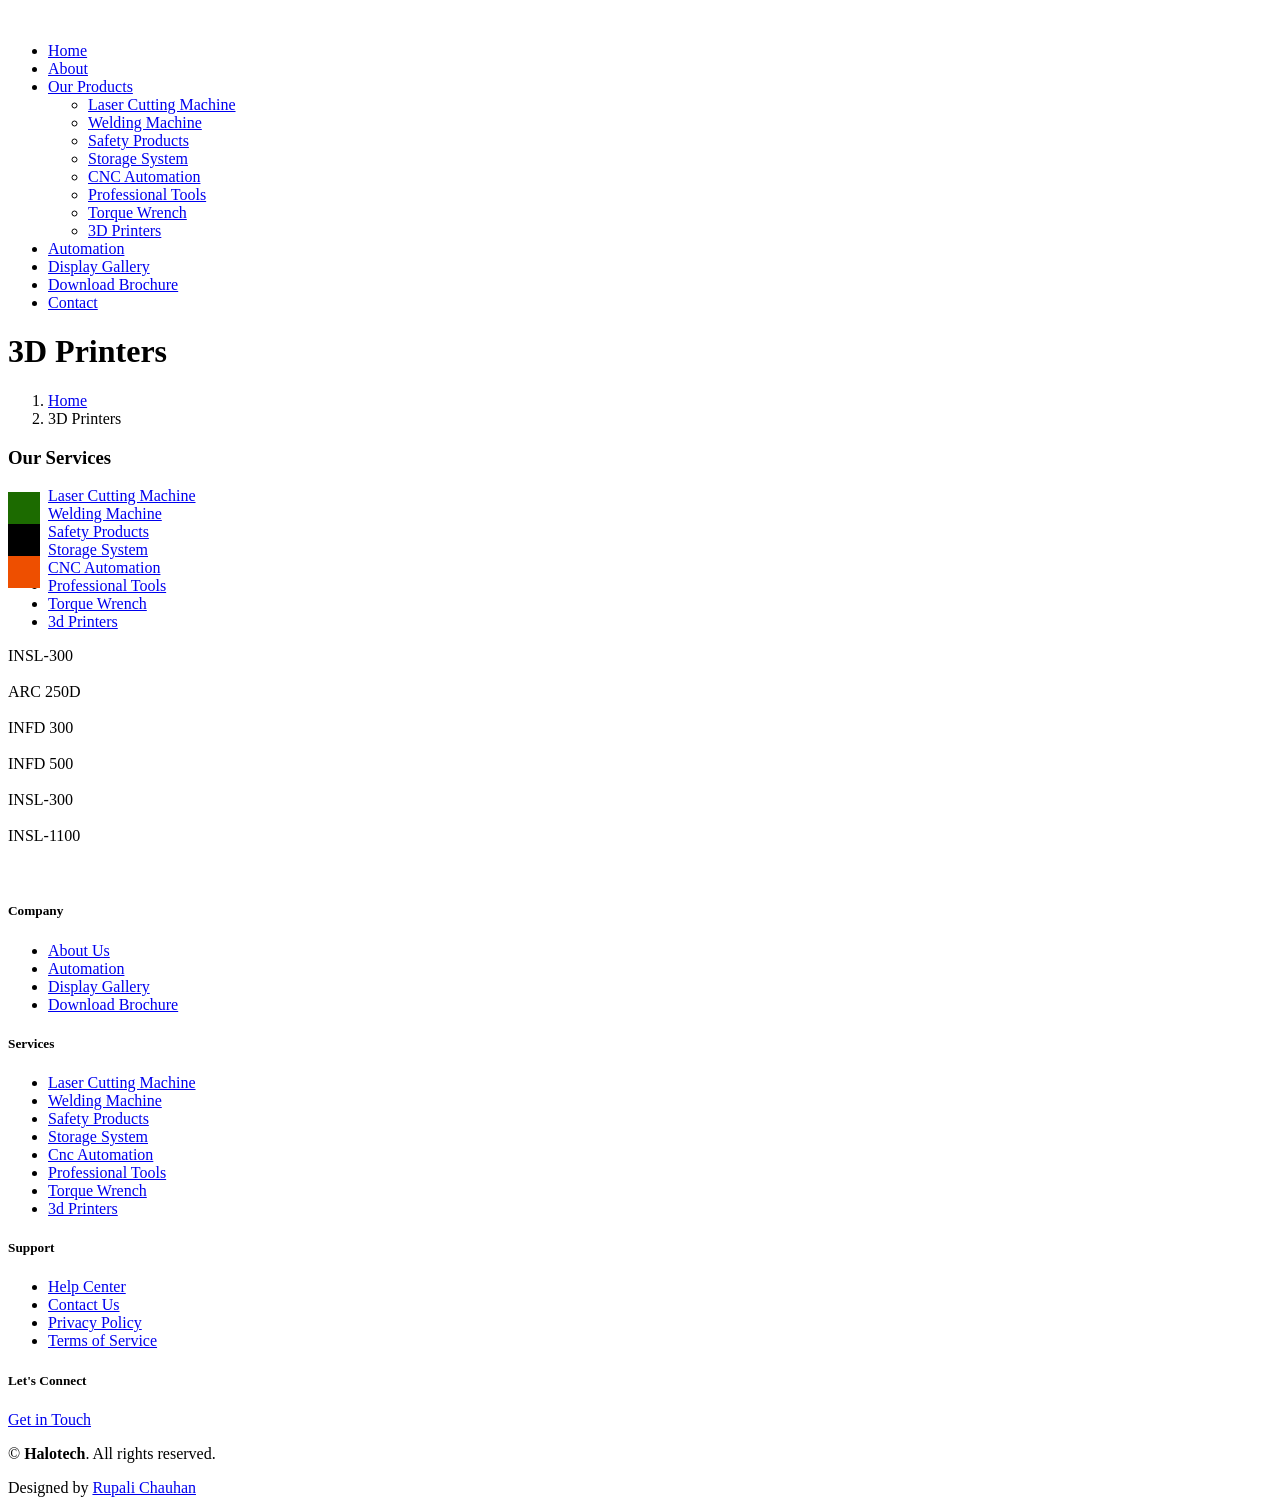
==== 3dprinter.html @ 98202913 "Add files via upload" ====
<!DOCTYPE html>
<html lang="en">

<head>
  <meta charset="utf-8">
  <meta content="width=device-width, initial-scale=1.0" name="viewport">
  <title>Halo Tech</title>
  <meta name="description" content="">
  <meta name="keywords" content="">

  <!-- Favicons -->
  <link href="assets/img/favicon.png" rel="icon">
  <link href="assets/img/apple-touch-icon.png" rel="apple-touch-icon">

  <!-- Fonts -->
  <link href="https://fonts.googleapis.com" rel="preconnect">
  <link href="https://fonts.gstatic.com" rel="preconnect" crossorigin>
  <link href="https://fonts.googleapis.com/css2?family=Roboto:ital,wght@0,100;0,300;0,400;0,500;0,700;0,900;1,100;1,300;1,400;1,500;1,700;1,900&family=Montserrat:ital,wght@0,100;0,200;0,300;0,400;0,500;0,600;0,700;0,800;0,900;1,100;1,200;1,300;1,400;1,500;1,600;1,700;1,800;1,900&family=Raleway:ital,wght@0,100;0,200;0,300;0,400;0,500;0,600;0,700;0,800;0,900;1,100;1,200;1,300;1,400;1,500;1,600;1,700;1,800;1,900&display=swap" rel="stylesheet">

  <!-- Vendor CSS Files -->
  <link href="assets/vendor/bootstrap/css/bootstrap.min.css" rel="stylesheet">
  <link href="assets/vendor/bootstrap-icons/bootstrap-icons.css" rel="stylesheet">
  <link href="assets/vendor/aos/aos.css" rel="stylesheet">
  <link href="assets/vendor/swiper/swiper-bundle.min.css" rel="stylesheet">

  <!-- Main CSS File -->
  <link href="assets/css/main.css" rel="stylesheet">

</head>

<body class="blog-details-page">

  <style>

.icon-bar {

  position: fixed;

  top: 60%;

  -webkit-transform: translateY(-50%);

  -ms-transform: translateY(-50%);

  transform: translateY(-50%);

  z-index: 2000;

}



.icon-bar a {

  display: block;

  text-align: center;

  padding: 16px;

  transition: all 0.3s ease;

  color: white;

  font-size: 20px;

}



.icon-bar a:hover {

  background-color: #000;

}



.whatsapp {

  background: #1C6B00;

  color: #000;

}



.phone {

  background: #000;

  color: white;

}





.envelope {

  background: #EE4F00;

  color: white;

}

</style>

<div class="icon-bar">

  <a href="https://api.whatsapp.com/send?phone=919356383393" class="whatsapp"><i class="bi bi-whatsapp"></i></a> 

  <a href="tel:+919356383393" class="phone"><i class="bi bi-phone"></i></a> 

  <a href="mailto:info@halotech.in" class="envelope"><i class="bi bi-envelope"></i></a> 

</div>

 <header id="header" class="header d-flex align-items-center position-relative">
    <div class="container position-relative d-flex align-items-center justify-content-between">

      <a href="index.html" class=" d-flex align-items-center me-auto me-xl-0">
        <!-- Uncomment the line below if you also wish to use an image logo -->
         <img src="assets/img/logo/logo.png" alt=""> 
        
      </a>

      <nav id="navmenu" class="navmenu">
        <ul>
          <li><a href="index.html" >Home</a></li>
		   <li><a href="about.html" >About</a></li>
		       <li class="dropdown"><a href="ourproducts.html " class="active"><span>Our Products </span> <i class="bi bi-chevron-down toggle-dropdown"></i></a>
                <ul>
                  <li><a href="lasercutting.html">Laser Cutting Machine</a></li>
                  <li><a href="weldingmachine.html">Welding Machine</a></li>
                  <li><a href="safetyproducts.html">Safety Products</a></li>
                  <li><a href="storagesystem.html">Storage System</a></li>
                  <li><a href="cncautomation.html">CNC Automation</a></li>
				  <li><a href="professionaltools.html">Professional Tools</a></li>
                  <li><a href="torquewrench.html">Torque Wrench</a></li>
                  <li><a href="3dprinter.html">3D Printers</a></li>
                 
                </ul>
              </li>
               <li><a href="automation.html">Automation</a></li>
          
                <li><a href="gallery.html">Display Gallery</a></li>
			    <li><a href="author-profile.html">Download Brochure</a></li>
				<li><a href="contact.html" >Contact</a></li>
        </ul>
        <i class="mobile-nav-toggle d-xl-none bi bi-list"></i>
      </nav>

      

    </div>
  </header>
  <main class="main">

    <!-- Page Title -->
    <div class="page-title">
      <div class="heading">
        <div class="container">
          <div class="row d-flex justify-content-center text-center">
            <div class="col-lg-8">
              <h1 class="heading-title">3D Printers</h1>
            
            </div>
          </div>
        </div>
      </div>
      <nav class="breadcrumbs">
        <div class="container">
          <ol>
            <li><a href="index.html">Home</a></li>
            <li class="current">3D Printers</li>
          </ol>
        </div>
      </nav>
    </div><!-- End Page Title -->

    <!-- Blog Details Section -->
    <section id="blog-details" class="blog-details section">
      <div class="container" data-aos="fade-up">

        

        <div class="article-body">
          <div class="sidebar-navigation" data-aos="fade-right">
            <div class="nav-sticky">
              <h3><i class="bi bi-list-ul"></i> Our Services</h3>
              <ul class="content-nav">
          <li><a href="lasercutting.html">Laser Cutting Machine</a></li>
                  <li><a href="weldingmachine.html">Welding Machine</a></li>
                  <li><a href="safetyproducts.html">Safety Products</a></li>
                  <li><a href="storagesystem.html">Storage System</a></li>
                  <li><a href="cncautomation.html">CNC Automation</a></li>
				  <li><a href="professionaltools.html">Professional Tools</a></li>
                  <li><a href="torquewrench.html">Torque Wrench</a></li>
                  <li><a href="3dprinter.html">3d Printers</a></li>
                 
              </ul>

            </div>
          </div>

          <main class="main-content">
            

    <!-- Search Results Posts Section -->
	<section id="category-section" class="category-section featured-posts section">
  

      <div class="container" data-aos="fade-up" data-aos-delay="100">
        <div class="row gy-4">

          <!-- Grid Posts -->
        <div class="posts-grid">
          <div class="row gy-4">
            <div class="col-md-6" data-aos="fade-up" data-aos-delay="200">
              <article class="grid-post">
                <div class="post-img blog-card">
				<div class="blog-image">
				<div class="category-badge">INSL-300</div>
                  <img src="assets/img/products/lasercutting/1.png" alt="" class="img-fluid" loading="lazy">
                   </div>
                </div>
               
              </article>
            </div>

            <div class="col-md-6" data-aos="fade-up" data-aos-delay="300">
              <article class="grid-post">
                <div class="post-img blog-card">
				<div class="blog-image">
				<div class="category-badge">ARC 250D</div>
                  <img src="assets/img/products/lasercutting/2.png" alt="" class="img-fluid" loading="lazy">
                  </div>
                </div>
             
              </article>
            </div>

            <div class="col-md-6" data-aos="fade-up" data-aos-delay="400">
              <article class="grid-post">
                <div class="post-img blog-card">
				<div class="blog-image">
				<div class="category-badge">INFD 300</div>
                  <img src="assets/img/products/lasercutting/3.png" alt="" class="img-fluid" loading="lazy">
                 </div>
                </div>
              
              </article>
            </div>

            <div class="col-md-6" data-aos="fade-up" data-aos-delay="500">
              <article class="grid-post">
                <div class="post-img blog-card">
				<div class="blog-image">
				<div class="category-badge">INFD 500</div>
                  <img src="assets/img/products/lasercutting/4.png" alt="" class="img-fluid" loading="lazy">
                   </div>
                </div>
              
              </article>
            </div>
			 
            <div class="col-md-6" data-aos="fade-up" data-aos-delay="400">
              <article class="grid-post">
                <div class="post-img blog-card">
				<div class="blog-image">
				<div class="category-badge">INSL-300</div>
                  <img src="assets/img/products/lasercutting/5.png"  alt="" class="img-fluid" loading="lazy">
                 </div>
                </div>
              
              </article>
            </div>

            <div class="col-md-6" data-aos="fade-up" data-aos-delay="500">
              <article class="grid-post">
                <div class="post-img blog-card">
				<div class="blog-image">
				<div class="category-badge">INSL-1100</div>
                  <img src="assets/img/products/lasercutting/6.png"  alt="" class="img-fluid" loading="lazy">
                   </div>
                </div>
              
              </article>
            </div>

          
			
          </div>
        </div>
      </div>

    </section><!-- /Category Section Section -->

  </main>
    </main>

 
   <footer id="footer" class="footer position-relative light-background">

    <div class="container">
      <div class="row gy-5">

        <div class="col-lg-4">
          <div class="footer-brand">
            <a href="index.html" class="logo d-flex align-items-center mb-3">
              <img src="assets/img/logo/white-logo.png" alt="" style="width: stretch;"> 
            </a>
          
            <div class="social-links mt-4">
              <a href="#" aria-label="Facebook"><i class="bi bi-facebook"></i></a>
              <a href="#" aria-label="Instagram"><i class="bi bi-instagram"></i></a>
              <a href="#" aria-label="LinkedIn"><i class="bi bi-linkedin"></i></a>
              <a href="#" aria-label="Twitter"><i class="bi bi-twitter-x"></i></a>
              <a href="#" aria-label="Dribbble"><i class="bi bi-dribbble"></i></a>
            </div>
          </div>
        </div>

        <div class="col-lg-6">
          <div class="footer-links-grid">
            <div class="row">
              <div class="col-6 col-md-4">
                <h5>Company</h5>
                <ul class="list-unstyled">
				<li><a href="about.html">About Us</a></li>
				 <li><a href="blog-details.html">Automation</a></li>
                <li><a href="search-results.html">Display Gallery</a></li>
			    <li><a href="author-profile.html">Download Brochure</a></li>
                </ul>
              </div>
              <div class="col-6 col-md-4">
                <h5>Services</h5>
                <ul class="list-unstyled">
                   <li><a href="lasercutting.html">Laser Cutting Machine</a></li>
                  <li><a href="weldingmachine.html">Welding Machine</a></li>
                  <li><a href="safetyproducts.html">Safety Products</a></li>
                  <li><a href="storagesystem.html">Storage System</a></li>
                  <li><a href="cncautomation.html">Cnc Automation</a></li>
				  <li><a href="professionaltools.html">Professional Tools</a></li>
                  <li><a href="torquewrench.html">Torque Wrench</a></li>
                  <li><a href="3dprinter.html">3d Printers</a></li>
                 
                </ul>
              </div>
              <div class="col-6 col-md-4">
                <h5>Support</h5>
                <ul class="list-unstyled">
                  <li><a href="#">Help Center</a></li>
                  <li><a href="#">Contact Us</a></li>
                  <li><a href="#">Privacy Policy</a></li>
                  <li><a href="#">Terms of Service</a></li>
                </ul>
              </div>
            </div>
          </div>
        </div>

        <div class="col-lg-2">
          <div class="footer-cta">
            <h5>Let's Connect</h5>
            <a href="contact.html" class="btn btn-outline">Get in Touch</a>
          </div>
        </div>

      </div>
    </div>

    <div class="footer-bottom">
      <div class="container">
        <div class="row">
          <div class="col-12">
            <div class="footer-bottom-content">
              <p class="mb-0">© <strong>Halotech</strong>. All rights reserved.</p>
              <div class="credits">
                
                Designed by <a href="https://rcmasoun.github.io/Rupali_portfolio/">Rupali Chauhan</a> 
              </div>
            </div>
          </div>
        </div>
      </div>
    </div>

  </footer>

  <!-- Scroll Top -->
  <a href="#" id="scroll-top" class="scroll-top d-flex align-items-center justify-content-center"><i class="bi bi-arrow-up-short"></i></a>

  <!-- Preloader -->
  <div id="preloader"></div>

  <!-- Vendor JS Files -->
  <script src="assets/vendor/bootstrap/js/bootstrap.bundle.min.js"></script>
  <script src="assets/vendor/php-email-form/validate.js"></script>
  <script src="assets/vendor/aos/aos.js"></script>
  <script src="assets/vendor/swiper/swiper-bundle.min.js"></script>
  <script src="assets/vendor/purecounter/purecounter_vanilla.js"></script>

  <!-- Main JS File -->
  <script src="assets/js/main.js"></script>

</body>

</html>
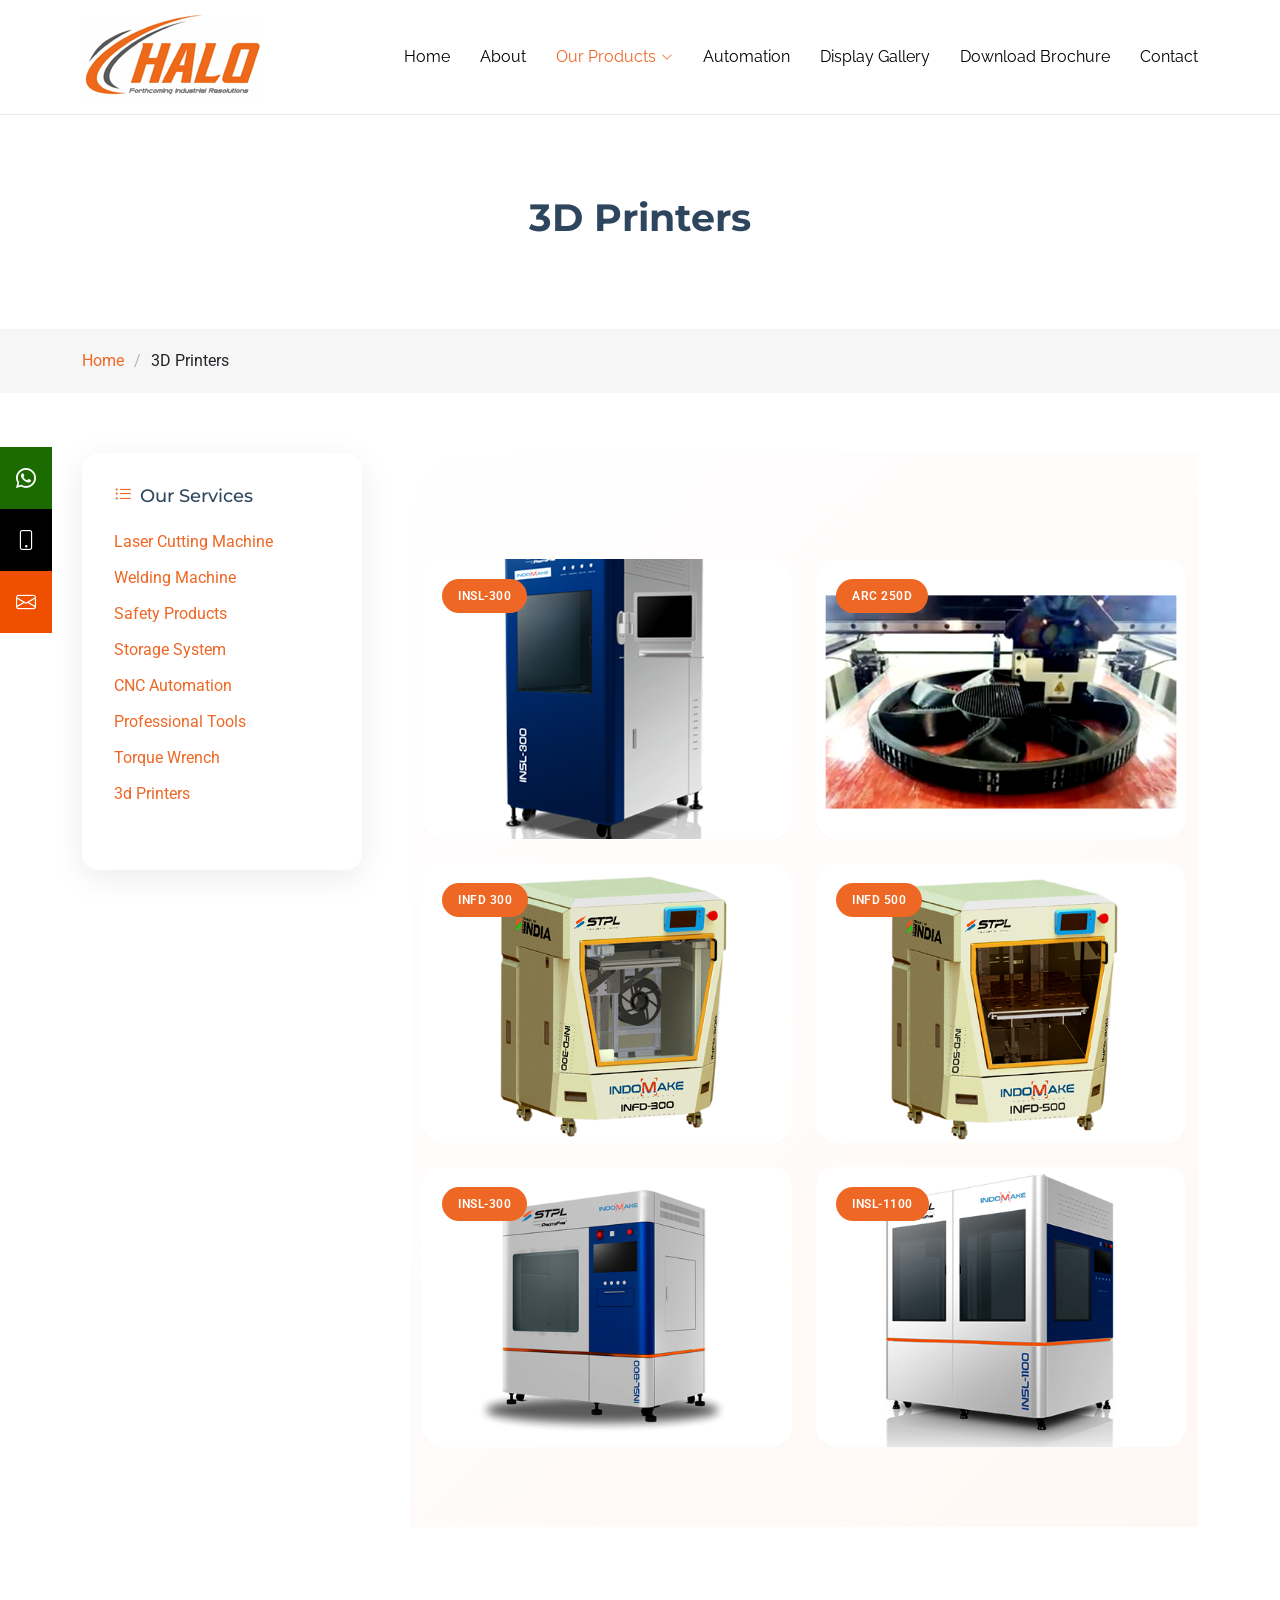
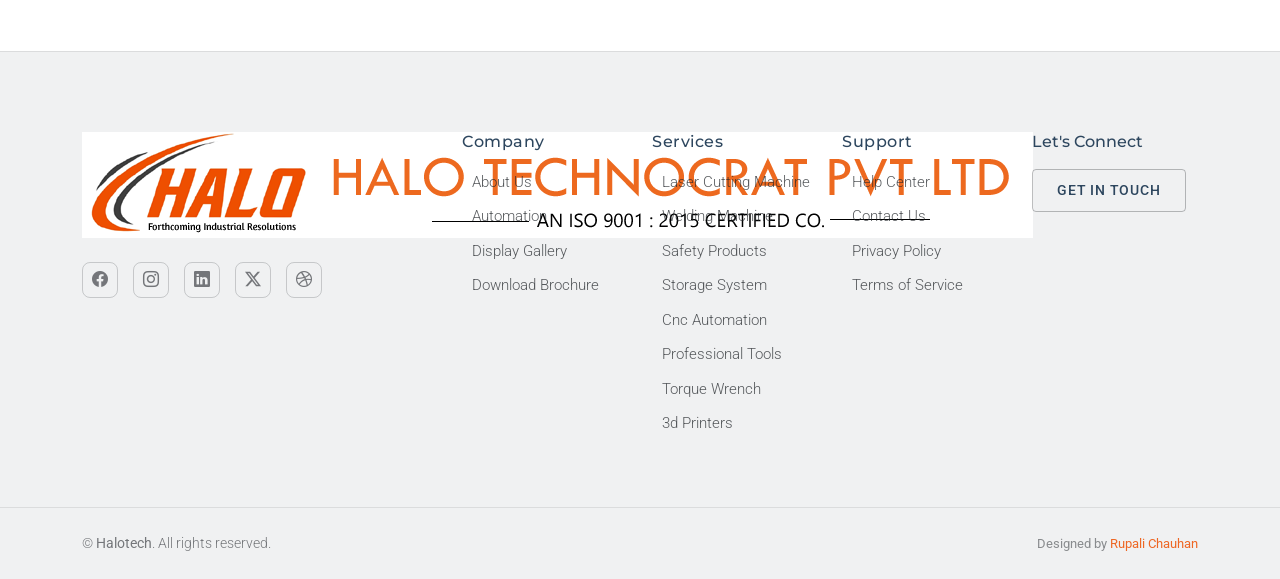
==== commit 6e69a241: "Update 3dprinter.html" ====
--- a/3dprinter.html
+++ b/3dprinter.html
@@ -133,14 +133,14 @@
 		   <li><a href="about.html" >About</a></li>
 		       <li class="dropdown"><a href="ourproducts.html " class="active"><span>Our Products </span> <i class="bi bi-chevron-down toggle-dropdown"></i></a>
                 <ul>
-                  <li><a href="lasercutting.html">Laser Cutting Machine</a></li>
+                  <!--<li><a href="lasercutting.html">Laser Cutting Machine</a></li>-->
                   <li><a href="weldingmachine.html">Welding Machine</a></li>
                   <li><a href="safetyproducts.html">Safety Products</a></li>
                   <li><a href="storagesystem.html">Storage System</a></li>
-                  <li><a href="cncautomation.html">CNC Automation</a></li>
+                  <li><a href="cncautomation.html">Cnc Automation</a></li>
 				  <li><a href="professionaltools.html">Professional Tools</a></li>
                   <li><a href="torquewrench.html">Torque Wrench</a></li>
-                  <li><a href="3dprinter.html">3D Printers</a></li>
+                <!--  <li><a href="3dprinter.html">3d Printers</a></li>-->
                  
                 </ul>
               </li>
@@ -409,4 +409,4 @@
 
 </body>
 
-</html>+</html>
--- a/assets/css/main.css
+++ b/assets/css/main.css
@@ -0,0 +1,4871 @@
+@charset "UTF-8";
+
+/*--------------------------------------------------------------
+# Font & Color Variables
+--------------------------------------------------------------*/
+/* Fonts */
+:root {
+  --default-font: "Roboto",  system-ui, -apple-system, "Segoe UI", Roboto, "Helvetica Neue", Arial, "Noto Sans", "Liberation Sans", sans-serif, "Apple Color Emoji", "Segoe UI Emoji", "Segoe UI Symbol", "Noto Color Emoji";
+  --heading-font: "Montserrat",  sans-serif;
+  --nav-font: "Raleway",  sans-serif;
+}
+
+/* Global Colors - The following color variables are used throughout the website. Updating them here will change the color scheme of the entire website */
+:root { 
+  --background-color: #ffffff; /* Background color for the entire website, including individual sections */
+  --default-color: #212529; /* Default color used for the majority of the text content across the entire website */
+  --heading-color: #2d465e; /* Color for headings, subheadings and title throughout the website */
+  --accent-color: #ee6724; /* Accent color that represents your brand on the website. It's used for buttons, links, and other elements that need to stand out */
+  --surface-color: #ffffff; /* The surface color is used as a background of boxed elements within sections, such as cards, icon boxes, or other elements that require a visual separation from the global background. */
+  --contrast-color: #ffffff; /* Contrast color for text, ensuring readability against backgrounds of accent, heading, or default colors. */
+}
+
+/* Nav Menu Colors - The following color variables are used specifically for the navigation menu. They are separate from the global colors to allow for more customization options */
+:root {
+  --nav-color: #000000;  /* The default color of the main navmenu links */
+  --nav-hover-color: #ee6724;/* Applied to main navmenu links when they are hovered over or active */
+  --nav-mobile-background-color: #ffffff; /* Used as the background color for mobile navigation menu */
+  --nav-dropdown-background-color: #ffffff; /* Used as the background color for dropdown items that appear when hovering over primary navigation items */
+  --nav-dropdown-color: #212529; /* Used for navigation links of the dropdown items in the navigation menu. */
+  --nav-dropdown-hover-color: #2986cc; /* Similar to --nav-hover-color, this color is applied to dropdown navigation links when they are hovered over. */
+}
+
+/* Color Presets - These classes override global colors when applied to any section or element, providing reuse of the sam color scheme. */
+
+.light-background {
+  --background-color: #f0f1f2;
+  --surface-color: #ffffff;
+}
+
+.dark-background {
+  --background-color: #060606;
+  --default-color: #ffffff;
+  --heading-color: #ffffff;
+  --surface-color: #252525;
+  --contrast-color: #ffffff;
+}
+
+/* Smooth scroll */
+:root {
+  scroll-behavior: smooth;
+}
+
+/*--------------------------------------------------------------
+# General Styling & Shared Classes
+--------------------------------------------------------------*/
+body {
+  color: var(--default-color);
+  background-color: var(--background-color);
+  font-family: var(--default-font);
+}
+
+a {
+  color: var(--accent-color);
+  text-decoration: none;
+  transition: 0.3s;
+}
+
+a:hover {
+  color: color-mix(in srgb, var(--accent-color), transparent 25%);
+  text-decoration: none;
+}
+
+h1,
+h2,
+h3,
+h4,
+h5,
+h6 {
+  color: var(--heading-color);
+  font-family: var(--heading-font);
+}
+
+/* PHP Email Form Messages
+------------------------------*/
+.php-email-form .error-message {
+  display: none;
+  background: #df1529;
+  color: #ffffff;
+  text-align: left;
+  padding: 15px;
+  margin-bottom: 24px;
+  font-weight: 600;
+}
+
+.php-email-form .sent-message {
+  display: none;
+  color: #ffffff;
+  background: #059652;
+  text-align: center;
+  padding: 15px;
+  margin-bottom: 24px;
+  font-weight: 600;
+}
+
+.php-email-form .loading {
+  display: none;
+  background: var(--surface-color);
+  text-align: center;
+  padding: 15px;
+  margin-bottom: 24px;
+}
+
+.php-email-form .loading:before {
+  content: "";
+  display: inline-block;
+  border-radius: 50%;
+  width: 24px;
+  height: 24px;
+  margin: 0 10px -6px 0;
+  border: 3px solid var(--accent-color);
+  border-top-color: var(--surface-color);
+  animation: php-email-form-loading 1s linear infinite;
+}
+
+@keyframes php-email-form-loading {
+  0% {
+    transform: rotate(0deg);
+  }
+
+  100% {
+    transform: rotate(360deg);
+  }
+}
+
+/*--------------------------------------------------------------
+# Global Header
+--------------------------------------------------------------*/
+.header {
+  color: var(--default-color);
+  background-color: var(--background-color);
+  padding: 15px 0;
+  transition: all 0.5s;
+  z-index: 997;
+}
+
+.header .logo {
+  line-height: 1;
+}
+
+.header .logo img {
+  max-height: 36px;
+  margin-right: 8px;
+}
+
+.header .logo h1 {
+  font-size: 30px;
+  margin: 0;
+  font-weight: 700;
+  color: var(--heading-color);
+}
+
+.header .header-social-links {
+  padding-right: 15px;
+}
+
+.header .header-social-links a {
+  color: color-mix(in srgb, var(--default-color), transparent 40%);
+  padding-left: 6px;
+  display: inline-block;
+  transition: 0.3s;
+  font-size: 16px;
+}
+
+.header .header-social-links a:hover {
+  color: var(--accent-color);
+}
+
+.header .header-social-links a i {
+  line-height: 0px;
+}
+
+@media (max-width: 1200px) {
+  .header .logo {
+    order: 1;
+  }
+
+  .header .header-social-links {
+    order: 2;
+  }
+
+  .header .navmenu {
+    order: 3;
+  }
+}
+
+.scrolled .header {
+  box-shadow: 0px 0 18px rgba(0, 0, 0, 0.1);
+}
+
+/*--------------------------------------------------------------
+# Navigation Menu
+--------------------------------------------------------------*/
+/* Navmenu - Desktop */
+@media (min-width: 1200px) {
+  .navmenu {
+    padding: 0;
+  }
+
+  .navmenu ul {
+    margin: 0;
+    padding: 0;
+    display: flex;
+    list-style: none;
+    align-items: center;
+  }
+
+  .navmenu li {
+    position: relative;
+  }
+
+  .navmenu a,
+  .navmenu a:focus {
+    color: var(--nav-color);
+    padding: 18px 15px;
+    font-size: 16px;
+    font-family: var(--nav-font);
+    font-weight: 400;
+    display: flex;
+    align-items: center;
+    justify-content: space-between;
+    white-space: nowrap;
+    transition: 0.3s;
+  }
+
+  .navmenu a i,
+  .navmenu a:focus i {
+    font-size: 12px;
+    line-height: 0;
+    margin-left: 5px;
+    transition: 0.3s;
+  }
+
+  .navmenu li:last-child a {
+    padding-right: 0;
+  }
+
+  .navmenu li:hover>a,
+  .navmenu .active,
+  .navmenu .active:focus {
+    color: var(--nav-hover-color);
+  }
+
+  .navmenu .dropdown ul {
+    margin: 0;
+    padding: 10px 0;
+    background: var(--nav-dropdown-background-color);
+    display: block;
+    position: absolute;
+    visibility: hidden;
+    left: 14px;
+    top: 130%;
+    opacity: 0;
+    transition: 0.3s;
+    border-radius: 4px;
+    z-index: 99;
+    box-shadow: 0px 0px 30px rgba(0, 0, 0, 0.1);
+  }
+
+  .navmenu .dropdown ul li {
+    min-width: 200px;
+  }
+
+  .navmenu .dropdown ul a {
+    padding: 10px 20px;
+    font-size: 15px;
+    text-transform: none;
+    color: var(--nav-dropdown-color);
+  }
+
+  .navmenu .dropdown ul a i {
+    font-size: 12px;
+  }
+
+  .navmenu .dropdown ul a:hover,
+  .navmenu .dropdown ul .active:hover,
+  .navmenu .dropdown ul li:hover>a {
+    color: var(--nav-dropdown-hover-color);
+  }
+
+  .navmenu .dropdown:hover>ul {
+    opacity: 1;
+    top: 100%;
+    visibility: visible;
+  }
+
+  .navmenu .dropdown .dropdown ul {
+    top: 0;
+    left: -90%;
+    visibility: hidden;
+  }
+
+  .navmenu .dropdown .dropdown:hover>ul {
+    opacity: 1;
+    top: 0;
+    left: -100%;
+    visibility: visible;
+  }
+}
+
+/* Navmenu - Mobile */
+@media (max-width: 1199px) {
+  .mobile-nav-toggle {
+    background-color: color-mix(in srgb, var(--default-color) 10%, white 15%);
+    color: var(--nav-color);
+    font-size: 24px;
+    line-height: 0;
+    margin-right: 10px;
+    cursor: pointer;
+    padding: 5px;
+    border-radius: 4px;
+    transition: color 0.2s;
+  }
+
+  .mobile-nav-toggle:hover {
+    background-color: var(--accent-color);
+    color: var(--contrast-color);
+  }
+
+  .navmenu {
+    padding: 0;
+    z-index: 9997;
+  }
+
+  .navmenu ul {
+    display: none;
+    list-style: none;
+    position: absolute;
+    inset: 60px 20px 20px 20px;
+    padding: 10px 0;
+    margin: 0;
+    border-radius: 6px;
+    background-color: var(--nav-mobile-background-color);
+    overflow-y: auto;
+    transition: 0.3s;
+    z-index: 9998;
+    box-shadow: 0px 0px 30px rgba(0, 0, 0, 0.1);
+  }
+
+  .navmenu a,
+  .navmenu a:focus {
+    color: var(--nav-dropdown-color);
+    padding: 10px 20px;
+    font-family: var(--nav-font);
+    font-size: 17px;
+    font-weight: 500;
+    display: flex;
+    align-items: center;
+    justify-content: space-between;
+    white-space: nowrap;
+    transition: 0.3s;
+  }
+
+  .navmenu a i,
+  .navmenu a:focus i {
+    font-size: 12px;
+    line-height: 0;
+    margin-left: 5px;
+    width: 30px;
+    height: 30px;
+    display: flex;
+    align-items: center;
+    justify-content: center;
+    border-radius: 50%;
+    transition: 0.3s;
+    background-color: color-mix(in srgb, var(--accent-color), transparent 90%);
+  }
+
+  .navmenu a i:hover,
+  .navmenu a:focus i:hover {
+    background-color: var(--accent-color);
+    color: var(--contrast-color);
+  }
+
+  .navmenu a:hover,
+  .navmenu .active,
+  .navmenu .active:focus {
+    color: var(--nav-dropdown-hover-color);
+  }
+
+  .navmenu .active i,
+  .navmenu .active:focus i {
+    background-color: var(--accent-color);
+    color: var(--contrast-color);
+    transform: rotate(180deg);
+  }
+
+  .navmenu .dropdown ul {
+    position: static;
+    display: none;
+    z-index: 99;
+    padding: 10px 0;
+    margin: 10px 20px;
+    background-color: var(--nav-dropdown-background-color);
+    border: 1px solid color-mix(in srgb, var(--default-color), transparent 90%);
+    box-shadow: none;
+    transition: all 0.5s ease-in-out;
+  }
+
+  .navmenu .dropdown ul ul {
+    background-color: rgba(33, 37, 41, 0.1);
+  }
+
+  .navmenu .dropdown>.dropdown-active {
+    display: block;
+    background-color: rgba(33, 37, 41, 0.03);
+  }
+
+  .mobile-nav-active {
+    overflow: hidden;
+  }
+
+  .mobile-nav-active .mobile-nav-toggle {
+    color: #fff;
+    position: absolute;
+    font-size: 32px;
+    top: 15px;
+    right: 15px;
+    margin-right: 0;
+    z-index: 9999;
+  }
+
+  .mobile-nav-active .navmenu {
+    position: fixed;
+    overflow: hidden;
+    inset: 0;
+    background: rgba(33, 37, 41, 0.8);
+    transition: 0.3s;
+  }
+
+  .mobile-nav-active .navmenu>ul {
+    display: block;
+  }
+}
+
+/*--------------------------------------------------------------
+# Global Footer
+--------------------------------------------------------------*/
+.footer {
+  color: var(--default-color);
+  background: var(--background-color);
+  font-size: 15px;
+  padding: 80px 0 0;
+  position: relative;
+  border-top: 1px solid color-mix(in srgb, var(--default-color), transparent 90%);
+}
+
+.footer .footer-brand h1,
+.footer .footer-brand .logo {
+  margin: 0;
+  line-height: 1;
+  font-weight: 300;
+}
+
+.footer .footer-brand h1 .sitename,
+.footer .footer-brand .logo .sitename {
+  font-family: var(--heading-font);
+  font-size: 26px;
+  letter-spacing: 0.8px;
+  color: var(--heading-color);
+}
+
+.footer .footer-brand .tagline {
+  color: color-mix(in srgb, var(--default-color), transparent 30%);
+  font-size: 16px;
+  line-height: 1.7;
+  font-weight: 300;
+  margin: 12px 0 0;
+}
+
+.footer .social-links {
+  display: flex;
+  gap: 15px;
+  margin-top: 20px;
+}
+
+.footer .social-links a {
+  display: flex;
+  align-items: center;
+  justify-content: center;
+  width: 36px;
+  height: 36px;
+  border-radius: 8px;
+  background-color: transparent;
+  color: color-mix(in srgb, var(--default-color), transparent 40%);
+  transition: all 0.3s ease;
+  text-decoration: none;
+  border: 1px solid color-mix(in srgb, var(--default-color), transparent 80%);
+}
+
+.footer .social-links a:hover {
+  background-color: var(--accent-color);
+  color: var(--contrast-color);
+  transform: translateY(-3px);
+  border-color: var(--accent-color);
+}
+
+.footer .social-links a i {
+  font-size: 16px;
+}
+
+.footer .footer-links-grid h5 {
+  color: var(--heading-color);
+  font-size: 16px;
+  font-weight: 500;
+  margin-bottom: 20px;
+  font-family: var(--heading-font);
+  letter-spacing: 0.5px;
+}
+
+.footer .footer-links-grid ul {
+  list-style: none;
+  padding: 0;
+  margin: 0;
+}
+
+.footer .footer-links-grid ul li {
+  margin-bottom: 12px;
+}
+
+.footer .footer-links-grid ul li a {
+  color: color-mix(in srgb, var(--default-color), transparent 25%);
+  text-decoration: none;
+  font-size: 15px;
+  font-weight: 300;
+  transition: all 0.3s ease;
+  position: relative;
+  padding-left: 10px;
+}
+
+.footer .footer-links-grid ul li a::before {
+  content: "→";
+  position: absolute;
+  left: 0;
+  opacity: 0;
+  transition: all 0.3s ease;
+  color: var(--accent-color);
+}
+
+.footer .footer-links-grid ul li a:hover {
+  color: var(--accent-color);
+  padding-left: 16px;
+}
+
+.footer .footer-links-grid ul li a:hover::before {
+  opacity: 1;
+}
+
+.footer .footer-cta h5 {
+  color: var(--heading-color);
+  font-size: 16px;
+  font-weight: 500;
+  margin-bottom: 18px;
+  font-family: var(--heading-font);
+}
+
+.footer .footer-cta .btn-outline {
+  background: transparent;
+  color: var(--heading-color);
+  border: 1px solid color-mix(in srgb, var(--default-color), transparent 70%);
+  padding: 10px 24px;
+  font-size: 14px;
+  font-weight: 500;
+  border-radius: 4px;
+  transition: all 0.3s ease;
+  text-transform: uppercase;
+  letter-spacing: 0.8px;
+}
+
+.footer .footer-cta .btn-outline:hover {
+  background: var(--accent-color);
+  color: var(--contrast-color);
+  border-color: var(--accent-color);
+  transform: translateY(-2px);
+}
+
+.footer .footer-bottom {
+  margin-top: 60px;
+  padding: 25px 0;
+  border-top: 1px solid color-mix(in srgb, var(--default-color), transparent 90%);
+}
+
+.footer .footer-bottom .footer-bottom-content {
+  display: flex;
+  justify-content: space-between;
+  align-items: center;
+}
+
+@media (max-width: 768px) {
+  .footer .footer-bottom .footer-bottom-content {
+    flex-direction: column;
+    gap: 15px;
+    text-align: center;
+  }
+}
+
+.footer .footer-bottom .footer-bottom-content p {
+  margin: 0;
+  color: color-mix(in srgb, var(--default-color), transparent 40%);
+  font-size: 14px;
+  font-weight: 300;
+}
+
+.footer .footer-bottom .footer-bottom-content p .sitename {
+  color: var(--heading-color);
+  font-weight: 500;
+}
+
+.footer .footer-bottom .footer-bottom-content .credits {
+  font-size: 13px;
+  color: color-mix(in srgb, var(--default-color), transparent 50%);
+}
+
+.footer .footer-bottom .footer-bottom-content .credits a {
+  color: var(--accent-color);
+  text-decoration: none;
+  font-weight: 400;
+}
+
+.footer .footer-bottom .footer-bottom-content .credits a:hover {
+  text-decoration: underline;
+}
+
+@media (max-width: 991px) {
+  .footer .footer-links-grid {
+    margin-bottom: 30px;
+  }
+
+  .footer .footer-cta {
+    text-align: center;
+  }
+}
+
+@media (max-width: 768px) {
+  .footer {
+    padding: 60px 0 0;
+  }
+
+  .footer .row {
+    text-align: center;
+  }
+
+  .footer .footer-brand,
+  .footer .footer-links-grid,
+  .footer .footer-cta {
+    margin-bottom: 40px;
+  }
+
+  .footer .footer-links-grid .col-6 {
+    margin-bottom: 30px;
+  }
+
+  .footer .footer-links-grid h5 {
+    text-align: left;
+  }
+
+  .footer .footer-links-grid ul {
+    text-align: left;
+    display: inline-block;
+  }
+}
+
+/*--------------------------------------------------------------
+# Preloader
+--------------------------------------------------------------*/
+#preloader {
+  position: fixed;
+  inset: 0;
+  z-index: 999999;
+  overflow: hidden;
+  background: var(--background-color);
+  transition: all 0.6s ease-out;
+}
+
+#preloader:before {
+  content: "";
+  position: fixed;
+  top: calc(50% - 30px);
+  left: calc(50% - 30px);
+  border: 6px solid #ffffff;
+  border-color: var(--accent-color) transparent var(--accent-color) transparent;
+  border-radius: 50%;
+  width: 60px;
+  height: 60px;
+  animation: animate-preloader 1.5s linear infinite;
+}
+
+@keyframes animate-preloader {
+  0% {
+    transform: rotate(0deg);
+  }
+
+  100% {
+    transform: rotate(360deg);
+  }
+}
+
+/*--------------------------------------------------------------
+# Scroll Top Button
+--------------------------------------------------------------*/
+.scroll-top {
+  position: fixed;
+  visibility: hidden;
+  opacity: 0;
+  right: 15px;
+  bottom: -15px;
+  z-index: 99999;
+  background-color: var(--accent-color);
+  width: 44px;
+  height: 44px;
+  border-radius: 50px;
+  transition: all 0.4s;
+}
+
+.scroll-top i {
+  font-size: 24px;
+  color: var(--contrast-color);
+  line-height: 0;
+}
+
+.scroll-top:hover {
+  background-color: color-mix(in srgb, var(--accent-color), transparent 20%);
+  color: var(--contrast-color);
+}
+
+.scroll-top.active {
+  visibility: visible;
+  opacity: 1;
+  bottom: 15px;
+}
+
+/*--------------------------------------------------------------
+# Disable aos animation delay on mobile devices
+--------------------------------------------------------------*/
+@media screen and (max-width: 768px) {
+  [data-aos-delay] {
+    transition-delay: 0 !important;
+  }
+}
+
+/*--------------------------------------------------------------
+# Global Page Titles & Breadcrumbs
+--------------------------------------------------------------*/
+.page-title {
+  color: var(--default-color);
+  background-color: var(--background-color);
+  position: relative;
+}
+
+.page-title .heading {
+  padding: 80px 0;
+  border-top: 1px solid color-mix(in srgb, var(--default-color), transparent 90%);
+}
+
+.page-title .heading h1 {
+  font-size: 38px;
+  font-weight: 700;
+}
+
+.page-title nav {
+  background-color: color-mix(in srgb, var(--default-color), transparent 96%);
+  padding: 20px 0;
+}
+
+.page-title nav ol {
+  display: flex;
+  flex-wrap: wrap;
+  list-style: none;
+  padding: 0;
+  margin: 0;
+  font-size: 16px;
+  font-weight: 400;
+}
+
+.page-title nav ol li+li {
+  padding-left: 10px;
+}
+
+.page-title nav ol li+li::before {
+  content: "/";
+  display: inline-block;
+  padding-right: 10px;
+  color: color-mix(in srgb, var(--default-color), transparent 70%);
+}
+
+/*--------------------------------------------------------------
+# Global Sections
+--------------------------------------------------------------*/
+section,
+.section {
+  color: var(--default-color);
+  background-color: var(--background-color);
+  padding: 60px 0;
+  scroll-margin-top: 90px;
+  overflow: clip;
+}
+
+@media (max-width: 1199px) {
+
+  section,
+  .section {
+    scroll-margin-top: 66px;
+  }
+}
+
+/*--------------------------------------------------------------
+# Global Section Titles
+--------------------------------------------------------------*/
+.section-title {
+  text-align: center;
+  padding: 30px 0;
+  margin-bottom: 30px;
+  position: relative;
+}
+
+.section-title h2 {
+  font-size: 32px;
+  font-weight: 700;
+  text-transform: uppercase;
+  margin-bottom: 20px;
+  padding-bottom: 0;
+  position: relative;
+  z-index: 2;
+}
+
+.section-title span {
+  position: absolute;
+  top: 4px;
+  color: color-mix(in srgb, var(--heading-color), transparent 95%);
+  left: 0;
+  right: 0;
+  z-index: 1;
+  font-weight: 700;
+  font-size: 52px;
+  text-transform: uppercase;
+  line-height: 1;
+}
+
+.section-title p {
+  margin-bottom: 0;
+  position: relative;
+  z-index: 2;
+}
+
+@media (max-width: 575px) {
+  .section-title h2 {
+    font-size: 28px;
+    margin-bottom: 15px;
+  }
+
+  .section-title span {
+    font-size: 38px;
+  }
+}
+
+/*--------------------------------------------------------------
+# Blog Hero Section
+--------------------------------------------------------------*/
+.blog-hero {
+  padding: 0;
+}
+
+.blog-hero .blog-hero-slider {
+  position: relative;
+  overflow: hidden;
+}
+
+.blog-hero .blog-hero-item {
+  position: relative;
+  height: 80vh;
+  min-height: 600px;
+}
+
+.blog-hero .blog-hero-item img {
+  width: 100%;
+  height: 100%;
+  object-fit: cover;
+}
+
+.blog-hero .blog-hero-item::after {
+  content: "";
+  position: absolute;
+  inset: 0;
+  background: linear-gradient(0deg, rgba(0, 0, 0, 0.7) 0%, rgba(0, 0, 0, 0.4) 50%, rgba(0, 0, 0, 0.1) 100%);
+}
+
+.blog-hero .blog-hero-content {
+  position: absolute;
+  top: 50%;
+  left: 50%;
+  transform: translate(-50%, -50%);
+  z-index: 2;
+  padding: 60px;
+  color: var(--contrast-color);
+  text-align: center;
+  max-width: 800px;
+  width: 100%;
+}
+
+.blog-hero .blog-hero-content .category {
+  display: inline-block;
+  background-color: var(--accent-color);
+  color: var(--contrast-color);
+  padding: 6px 16px;
+  border-radius: 4px;
+  font-size: 14px;
+  font-weight: 500;
+  margin-bottom: 20px;
+  text-transform: uppercase;
+  letter-spacing: 1px;
+}
+
+.blog-hero .blog-hero-content h1 {
+  color: var(--contrast-color);
+  font-size: 48px;
+  font-weight: 700;
+  margin-bottom: 20px;
+  line-height: 1.2;
+}
+
+@media (max-width: 991px) {
+  .blog-hero .blog-hero-content h1 {
+    font-size: 36px;
+  }
+}
+
+@media (max-width: 767px) {
+  .blog-hero .blog-hero-content h1 {
+    font-size: 28px;
+  }
+}
+
+.blog-hero .blog-hero-content .meta {
+  margin-bottom: 30px;
+  font-size: 14px;
+}
+
+.blog-hero .blog-hero-content .meta span {
+  display: inline-block;
+  margin-right: 20px;
+  color: color-mix(in srgb, var(--contrast-color), transparent 20%);
+}
+
+.blog-hero .blog-hero-content .meta span:last-child {
+  margin-right: 0;
+}
+
+.blog-hero .blog-hero-content .meta span a {
+  color: var(--contrast-color);
+  font-weight: 600;
+}
+
+.blog-hero .blog-hero-content .meta span a:hover {
+  color: var(--accent-color);
+}
+
+@media (max-width: 767px) {
+  .blog-hero .blog-hero-content .meta span {
+    display: block;
+    margin: 0 0 10px 0;
+  }
+}
+
+.blog-hero .blog-hero-content .read-more {
+  display: inline-flex;
+  align-items: center;
+  color: var(--contrast-color);
+  font-weight: 500;
+}
+
+.blog-hero .blog-hero-content .read-more i {
+  margin-left: 8px;
+  transition: transform 0.3s ease;
+}
+
+.blog-hero .blog-hero-content .read-more:hover {
+  color: var(--accent-color);
+}
+
+.blog-hero .blog-hero-content .read-more:hover i {
+  transform: translateX(5px);
+}
+
+@media (max-width: 767px) {
+  .blog-hero .blog-hero-content {
+    padding: 30px;
+  }
+}
+
+.blog-hero .swiper-button-prev,
+.blog-hero .swiper-button-next {
+  color: var(--contrast-color);
+  width: 60px;
+  height: 60px;
+}
+
+.blog-hero .swiper-button-prev::after,
+.blog-hero .swiper-button-next::after {
+  font-size: 32px;
+}
+
+.blog-hero .swiper-button-prev:hover,
+.blog-hero .swiper-button-next:hover {
+  color: var(--accent-color);
+}
+
+.blog-hero .swiper-wrapper {
+  height: auto !important;
+}
+
+/*--------------------------------------------------------------
+# Featured Posts Section
+--------------------------------------------------------------*/
+.featured-posts {
+  padding: 80px 0;
+  background: linear-gradient(135deg, var(--surface-color) 0%, color-mix(in srgb, var(--accent-color), transparent 95%) 100%);
+}
+
+.featured-posts .blog-posts-slider .swiper-wrapper {
+  height: auto !important;
+}
+
+.featured-posts .blog-posts-slider .swiper-pagination {
+  position: relative;
+  margin-top: 50px;
+}
+
+.featured-posts .blog-posts-slider .swiper-pagination .swiper-pagination-bullet {
+  width: 12px;
+  height: 12px;
+  background: color-mix(in srgb, var(--default-color), transparent 70%);
+  opacity: 1;
+  transition: all 0.3s ease;
+}
+
+.featured-posts .blog-posts-slider .swiper-pagination .swiper-pagination-bullet.swiper-pagination-bullet-active {
+  background: var(--accent-color);
+  transform: scale(1.2);
+}
+
+.featured-posts .blog-card {
+  background: var(--surface-color);
+  border-radius: 20px;
+  overflow: hidden;
+  box-shadow: 0 10px 40px color-mix(in srgb, var(--default-color), transparent 90%);
+  transition: all 0.4s ease;
+  height: 100%;
+  display: flex;
+  flex-direction: column;
+}
+
+.featured-posts .blog-card:hover {
+  transform: translateY(-10px);
+  box-shadow: 0 20px 60px color-mix(in srgb, var(--default-color), transparent 85%);
+}
+
+.featured-posts .blog-image {
+  position: relative;
+  height: 280px;
+  overflow: hidden;
+}
+
+.featured-posts .blog-image img {
+  width: 100%;
+  height: 100%;
+  object-fit: cover;
+  transition: transform 0.4s ease;
+}
+
+.featured-posts .blog-image .category-badge {
+  position: absolute;
+  top: 20px;
+  left: 20px;
+  background: var(--accent-color);
+  color: var(--contrast-color);
+  padding: 8px 16px;
+  border-radius: 20px;
+  font-size: 12px;
+  font-weight: 600;
+  text-transform: uppercase;
+  letter-spacing: 0.5px;
+  z-index: 2;
+}
+
+.featured-posts .blog-image:hover img {
+  transform: scale(1.05);
+}
+
+.featured-posts .blog-content {
+  padding: 30px;
+  flex: 1;
+  display: flex;
+  flex-direction: column;
+}
+
+@media (max-width: 768px) {
+  .featured-posts .blog-content {
+    padding: 25px;
+  }
+}
+
+.featured-posts .author-info {
+  display: flex;
+  align-items: center;
+  margin-bottom: 20px;
+}
+
+.featured-posts .author-info .author-avatar {
+  width: 45px;
+  height: 45px;
+  border-radius: 50%;
+  object-fit: cover;
+  margin-right: 15px;
+  border: 3px solid color-mix(in srgb, var(--accent-color), transparent 80%);
+}
+
+.featured-posts .author-info .author-details {
+  display: flex;
+  flex-direction: column;
+}
+
+.featured-posts .author-info .author-details .author-name {
+  font-weight: 600;
+  color: var(--heading-color);
+  font-size: 14px;
+  margin-bottom: 2px;
+}
+
+.featured-posts .author-info .author-details .publish-date {
+  font-size: 13px;
+  color: color-mix(in srgb, var(--default-color), transparent 40%);
+}
+
+.featured-posts h3 {
+  font-size: 20px;
+  font-weight: 700;
+  line-height: 1.4;
+  margin-bottom: 15px;
+  color: var(--heading-color);
+}
+
+@media (max-width: 768px) {
+  .featured-posts h3 {
+    font-size: 18px;
+  }
+}
+
+.featured-posts h3 a {
+  color: var(--heading-color);
+  transition: color 0.3s ease;
+}
+
+.featured-posts h3 a:hover {
+  color: var(--accent-color);
+}
+
+.featured-posts p {
+  font-size: 15px;
+  line-height: 1.6;
+  color: color-mix(in srgb, var(--default-color), transparent 20%);
+  margin-bottom: 25px;
+  flex: 1;
+}
+
+.featured-posts .blog-footer {
+  display: flex;
+  align-items: center;
+  justify-content: space-between;
+  padding-top: 20px;
+  border-top: 1px solid color-mix(in srgb, var(--default-color), transparent 90%);
+}
+
+@media (max-width: 576px) {
+  .featured-posts .blog-footer {
+    flex-direction: column;
+    gap: 15px;
+    align-items: flex-start;
+  }
+}
+
+.featured-posts .reading-time {
+  display: flex;
+  align-items: center;
+  font-size: 13px;
+  color: color-mix(in srgb, var(--default-color), transparent 40%);
+}
+
+.featured-posts .reading-time i {
+  margin-right: 5px;
+  font-size: 14px;
+}
+
+.featured-posts .btn-read-more {
+  display: inline-flex;
+  align-items: center;
+  background: linear-gradient(45deg, var(--accent-color), color-mix(in srgb, var(--accent-color), #000 10%));
+  color: var(--contrast-color);
+  padding: 10px 20px;
+  border-radius: 25px;
+  font-size: 13px;
+  font-weight: 600;
+  text-transform: uppercase;
+  letter-spacing: 0.5px;
+  transition: all 0.3s ease;
+}
+
+.featured-posts .btn-read-more span {
+  margin-right: 8px;
+}
+
+.featured-posts .btn-read-more i {
+  font-size: 12px;
+  transition: transform 0.3s ease;
+}
+
+.featured-posts .btn-read-more:hover {
+  transform: translateX(5px);
+  background: linear-gradient(45deg, color-mix(in srgb, var(--accent-color), #000 10%), var(--accent-color));
+  color: var(--contrast-color);
+}
+
+.featured-posts .btn-read-more:hover i {
+  transform: translateX(3px);
+}
+
+@media (max-width: 576px) {
+  .featured-posts .btn-read-more {
+    align-self: flex-end;
+  }
+}
+
+/*--------------------------------------------------------------
+# Category Section Section
+--------------------------------------------------------------*/
+.category-section .hero-post {
+  background: var(--surface-color);
+  border-radius: 20px;
+  overflow: hidden;
+  box-shadow: 0 10px 40px color-mix(in srgb, var(--default-color), transparent 90%);
+  transition: transform 0.3s ease, box-shadow 0.3s ease;
+}
+
+.category-section .hero-post:hover {
+  transform: translateY(-5px);
+  box-shadow: 0 20px 60px color-mix(in srgb, var(--default-color), transparent 85%);
+}
+
+.category-section .hero-post .post-img img {
+  width: 100%;
+  aspect-ratio: 16/10;
+  object-fit: cover;
+}
+
+.category-section .hero-post .post-content {
+  padding: 30px;
+}
+
+.category-section .hero-post .author-info {
+  display: flex;
+  align-items: center;
+  gap: 12px;
+  margin-bottom: 20px;
+}
+
+.category-section .hero-post .author-info .author-avatar {
+  width: 50px;
+  height: 50px;
+  border-radius: 50%;
+  border: 3px solid var(--accent-color);
+}
+
+.category-section .hero-post .author-info .author-details {
+  display: flex;
+  flex-direction: column;
+  gap: 2px;
+}
+
+.category-section .hero-post .author-info .author-name {
+  font-weight: 600;
+  color: var(--heading-color);
+  font-size: 14px;
+}
+
+.category-section .hero-post .author-info .post-date {
+  font-size: 12px;
+  color: color-mix(in srgb, var(--default-color), transparent 50%);
+}
+
+.category-section .hero-post .post-title {
+  font-size: 28px;
+  line-height: 1.3;
+  margin-bottom: 15px;
+}
+
+.category-section .hero-post .post-title a {
+  color: var(--heading-color);
+  transition: color 0.3s ease;
+}
+
+.category-section .hero-post .post-title a:hover {
+  color: var(--accent-color);
+}
+
+.category-section .hero-post .post-excerpt {
+  color: color-mix(in srgb, var(--default-color), transparent 20%);
+  line-height: 1.6;
+  margin-bottom: 20px;
+}
+
+.category-section .hero-post .post-stats {
+  display: flex;
+  gap: 20px;
+  font-size: 13px;
+  color: color-mix(in srgb, var(--default-color), transparent 40%);
+}
+
+.category-section .hero-post .post-stats span {
+  display: flex;
+  align-items: center;
+  gap: 5px;
+}
+
+.category-section .hero-post .post-stats i {
+  color: var(--accent-color);
+}
+
+.category-section .sidebar-posts {
+  display: flex;
+  flex-direction: column;
+  gap: 20px;
+}
+
+.category-section .sidebar-post {
+  display: flex;
+  gap: 15px;
+  padding: 20px;
+  background: var(--surface-color);
+  border-radius: 15px;
+  border-left: 4px solid var(--accent-color);
+  transition: transform 0.3s ease, box-shadow 0.3s ease;
+}
+
+.category-section .sidebar-post:hover {
+  transform: translateX(5px);
+  box-shadow: 0 8px 25px color-mix(in srgb, var(--default-color), transparent 92%);
+}
+
+.category-section .sidebar-post .post-img {
+  flex: 0 0 80px;
+}
+
+.category-section .sidebar-post .post-img img {
+  width: 80px;
+  height: 80px;
+  object-fit: cover;
+  border-radius: 12px;
+}
+
+.category-section .sidebar-post .post-content {
+  flex: 1;
+}
+
+.category-section .sidebar-post .post-category {
+  display: inline-block;
+  background: color-mix(in srgb, var(--accent-color), transparent 85%);
+  color: var(--accent-color);
+  padding: 4px 10px;
+  border-radius: 15px;
+  font-size: 11px;
+  font-weight: 600;
+  text-transform: uppercase;
+  margin-bottom: 8px;
+}
+
+.category-section .sidebar-post .title {
+  font-size: 14px;
+  line-height: 1.4;
+  margin-bottom: 8px;
+}
+
+.category-section .sidebar-post .title a {
+  color: var(--heading-color);
+  transition: color 0.3s ease;
+}
+
+.category-section .sidebar-post .title a:hover {
+  color: var(--accent-color);
+}
+
+.category-section .sidebar-post .post-meta {
+  font-size: 12px;
+  color: color-mix(in srgb, var(--default-color), transparent 50%);
+}
+
+.category-section .posts-grid {
+  margin-top: 50px;
+}
+
+.category-section .grid-post {
+  background: var(--surface-color);
+  border-radius: 18px;
+  overflow: hidden;
+  transition: transform 0.3s ease, box-shadow 0.3s ease;
+  height: 100%;
+  display: flex;
+  flex-direction: column;
+}
+
+.category-section .grid-post:hover {
+  transform: translateY(-8px);
+  box-shadow: 0 15px 50px color-mix(in srgb, var(--default-color), transparent 88%);
+}
+
+.category-section .grid-post:hover .post-img img {
+  transform: scale(1.05);
+}
+
+.category-section .grid-post .post-img {
+  position: relative;
+  overflow: hidden;
+}
+
+.category-section .grid-post .post-img img {
+  width: 100%;
+  aspect-ratio: 16/11;
+  object-fit: cover;
+  transition: transform 0.3s ease;
+}
+
+.category-section .grid-post .post-img .post-overlay {
+  position: absolute;
+  top: 20px;
+  left: 20px;
+}
+
+.category-section .grid-post .post-img .category-tag {
+  background: var(--surface-color);
+  color: var(--accent-color);
+  padding: 6px 14px;
+  border-radius: 20px;
+  font-size: 12px;
+  font-weight: 600;
+  text-transform: uppercase;
+  box-shadow: 0 4px 15px color-mix(in srgb, var(--default-color), transparent 90%);
+}
+
+.category-section .grid-post .post-content {
+  padding: 25px;
+  flex: 1;
+  display: flex;
+  flex-direction: column;
+}
+
+.category-section .grid-post .title {
+  font-size: 18px;
+  line-height: 1.4;
+  margin-bottom: 12px;
+}
+
+.category-section .grid-post .title a {
+  color: var(--heading-color);
+  transition: color 0.3s ease;
+}
+
+.category-section .grid-post .title a:hover {
+  color: var(--accent-color);
+}
+
+.category-section .grid-post .excerpt {
+  color: color-mix(in srgb, var(--default-color), transparent 30%);
+  line-height: 1.6;
+  margin-bottom: 20px;
+  flex: 1;
+}
+
+.category-section .grid-post .post-footer {
+  display: flex;
+  justify-content: space-between;
+  align-items: center;
+  padding-top: 15px;
+  border-top: 1px solid color-mix(in srgb, var(--default-color), transparent 90%);
+}
+
+.category-section .grid-post .author-info {
+  display: flex;
+  align-items: center;
+  gap: 10px;
+}
+
+.category-section .grid-post .author-info .author-img {
+  width: 35px;
+  height: 35px;
+  border-radius: 50%;
+  border: 2px solid color-mix(in srgb, var(--accent-color), transparent 70%);
+}
+
+.category-section .grid-post .author-info .author-name {
+  font-size: 13px;
+  font-weight: 500;
+  color: var(--heading-color);
+}
+
+.category-section .grid-post .read-time {
+  font-size: 12px;
+  color: color-mix(in srgb, var(--default-color), transparent 50%);
+  font-weight: 500;
+}
+
+@media (max-width: 992px) {
+  .category-section .hero-post .post-title {
+    font-size: 24px;
+  }
+
+  .category-section .hero-post .post-content {
+    padding: 25px;
+  }
+
+  .category-section .sidebar-posts {
+    margin-top: 30px;
+  }
+}
+
+@media (max-width: 768px) {
+  .category-section .hero-post .post-title {
+    font-size: 20px;
+  }
+
+  .category-section .hero-post .post-content {
+    padding: 20px;
+  }
+
+  .category-section .hero-post .author-info .author-avatar {
+    width: 40px;
+    height: 40px;
+  }
+
+  .category-section .sidebar-post {
+    padding: 15px;
+  }
+
+  .category-section .sidebar-post .post-img img {
+    width: 60px;
+    height: 60px;
+  }
+
+  .category-section .sidebar-post .title {
+    font-size: 13px;
+  }
+
+  .category-section .grid-post .title {
+    font-size: 16px;
+  }
+
+  .category-section .grid-post .post-content {
+    padding: 20px;
+  }
+}
+
+/*--------------------------------------------------------------
+# Latest Posts Section
+--------------------------------------------------------------*/
+.latest-posts {
+  --card-radius: 14px;
+  --soft-border: color-mix(in srgb, var(--default-color), transparent 85%);
+  --soft-shadow: 0 12px 30px color-mix(in srgb, var(--default-color), transparent 92%);
+}
+
+.latest-posts .featured-post {
+  border-radius: var(--card-radius);
+  overflow: hidden;
+  position: relative;
+  min-height: 420px;
+  background-color: var(--surface-color);
+  box-shadow: var(--soft-shadow);
+  transition: transform 0.3s ease, box-shadow 0.3s ease;
+}
+
+.latest-posts .featured-post .featured-media {
+  height: 100%;
+}
+
+.latest-posts .featured-post .featured-media img {
+  width: 100%;
+  height: 100%;
+  object-fit: cover;
+  transform: scale(1);
+  transition: transform 0.4s ease;
+  display: block;
+}
+
+.latest-posts .featured-post .featured-media::after {
+  content: "";
+  position: absolute;
+  inset: 0;
+  background: linear-gradient(to top, color-mix(in srgb, var(--default-color), transparent 70%) 5%, color-mix(in srgb, var(--default-color), transparent 85%) 40%, transparent 75%);
+  pointer-events: none;
+}
+
+.latest-posts .featured-post .featured-content {
+  position: absolute;
+  inset-inline: 20px;
+  bottom: 18px;
+  color: var(--contrast-color);
+  z-index: 2;
+}
+
+.latest-posts .featured-post .featured-content .date-badge {
+  position: absolute;
+  top: -14px;
+  left: 0;
+  background-color: var(--accent-color);
+  color: var(--contrast-color);
+  border-radius: 8px;
+  padding: 8px 10px;
+  text-align: center;
+  box-shadow: var(--soft-shadow);
+}
+
+.latest-posts .featured-post .featured-content .date-badge .day {
+  display: block;
+  font-weight: 800;
+  font-size: 20px;
+  line-height: 1;
+}
+
+.latest-posts .featured-post .featured-content .date-badge .mon {
+  display: block;
+  font-size: 12px;
+  opacity: 0.95;
+}
+
+.latest-posts .featured-post .featured-content .cat-badge {
+  margin-left: 72px;
+  margin-bottom: 10px;
+}
+
+.latest-posts .featured-post .featured-content .title {
+  font-size: 28px;
+  line-height: 1.25;
+  font-weight: 700;
+  margin: 4px 0 10px 72px;
+  color: var(--contrast-color);
+}
+
+.latest-posts .featured-post .featured-content .excerpt {
+  margin: 0 0 14px 72px;
+  color: color-mix(in srgb, var(--contrast-color), transparent 10%);
+}
+
+.latest-posts .featured-post .featured-content .meta {
+  margin-left: 72px;
+  margin-bottom: 10px;
+}
+
+.latest-posts .featured-post .featured-content .meta i {
+  color: var(--accent-color);
+  font-size: 16px;
+}
+
+.latest-posts .featured-post .featured-content .meta span {
+  font-size: 14px;
+  color: color-mix(in srgb, var(--contrast-color), transparent 10%);
+}
+
+.latest-posts .featured-post .featured-content .meta .sep {
+  color: color-mix(in srgb, var(--contrast-color), transparent 20%);
+}
+
+.latest-posts .featured-post .featured-content .readmore {
+  margin-left: 72px;
+  display: inline-flex;
+  align-items: center;
+  gap: 8px;
+  padding: 8px 14px;
+  border-radius: 8px;
+  border: 1px solid color-mix(in srgb, var(--contrast-color), transparent 60%);
+  color: var(--contrast-color);
+  transition: 0.3s;
+}
+
+.latest-posts .featured-post .featured-content .readmore i {
+  font-size: 16px;
+}
+
+.latest-posts .featured-post .featured-content .readmore:hover {
+  background-color: var(--accent-color);
+  border-color: var(--accent-color);
+  color: var(--contrast-color);
+}
+
+.latest-posts .featured-post:hover {
+  transform: translateY(-3px);
+  box-shadow: 0 18px 38px color-mix(in srgb, var(--default-color), transparent 88%);
+}
+
+.latest-posts .featured-post:hover .featured-media img {
+  transform: scale(1.06);
+}
+
+@media (max-width: 768px) {
+  .latest-posts .featured-post {
+    min-height: 360px;
+  }
+
+  .latest-posts .featured-post .featured-content .title {
+    font-size: 22px;
+  }
+}
+
+.latest-posts .compact-post {
+  background-color: var(--surface-color);
+  border: 1px solid var(--soft-border);
+  border-radius: var(--card-radius);
+  padding: 14px;
+  display: grid;
+  grid-template-columns: 110px 1fr;
+  gap: 16px;
+  align-items: center;
+  transition: border-color 0.3s ease, box-shadow 0.3s ease, transform 0.3s ease;
+}
+
+.latest-posts .compact-post .thumb img {
+  width: 100%;
+  height: 100%;
+  aspect-ratio: 1/1;
+  object-fit: cover;
+  border-radius: 10px;
+  display: block;
+  transition: transform 0.3s ease;
+}
+
+.latest-posts .compact-post .content .meta {
+  margin-bottom: 6px;
+  font-size: 13px;
+  color: color-mix(in srgb, var(--default-color), transparent 45%);
+}
+
+.latest-posts .compact-post .content .meta .date,
+.latest-posts .compact-post .content .meta .category {
+  white-space: nowrap;
+}
+
+.latest-posts .compact-post .content .meta .dot {
+  margin-inline: 6px;
+  color: color-mix(in srgb, var(--default-color), transparent 60%);
+}
+
+.latest-posts .compact-post .content .title {
+  font-size: 18px;
+  line-height: 1.35;
+  font-weight: 700;
+  margin: 0 0 8px 0;
+  color: var(--heading-color);
+  transition: color 0.3s ease;
+}
+
+.latest-posts .compact-post .content .readmore {
+  display: inline-flex;
+  align-items: center;
+  gap: 6px;
+  font-size: 14px;
+  color: color-mix(in srgb, var(--heading-color), transparent 20%);
+  transition: color 0.3s ease, transform 0.3s ease;
+}
+
+.latest-posts .compact-post .content .readmore i {
+  font-size: 16px;
+}
+
+.latest-posts .compact-post:hover {
+  border-color: color-mix(in srgb, var(--accent-color), transparent 30%);
+  box-shadow: var(--soft-shadow);
+  transform: translateY(-2px);
+}
+
+.latest-posts .compact-post:hover .content .title,
+.latest-posts .compact-post:hover .content .readmore {
+  color: var(--accent-color);
+}
+
+.latest-posts .compact-post:hover .thumb img {
+  transform: scale(1.03);
+}
+
+@media (max-width: 576px) {
+  .latest-posts .compact-post {
+    grid-template-columns: 90px 1fr;
+  }
+}
+
+.latest-posts .card-post {
+  background-color: var(--surface-color);
+  border: 1px solid var(--soft-border);
+  border-radius: var(--card-radius);
+  overflow: hidden;
+  height: 100%;
+  transition: box-shadow 0.3s ease, transform 0.3s ease, border-color 0.3s ease;
+}
+
+.latest-posts .card-post .post-img img {
+  width: 100%;
+  height: 220px;
+  object-fit: cover;
+  transition: transform 0.4s ease;
+  display: block;
+}
+
+.latest-posts .card-post .content {
+  padding: 18px;
+}
+
+.latest-posts .card-post .content .meta {
+  margin-bottom: 10px;
+}
+
+.latest-posts .card-post .content .meta i {
+  color: var(--accent-color);
+  font-size: 16px;
+}
+
+.latest-posts .card-post .content .meta span {
+  font-size: 14px;
+  color: color-mix(in srgb, var(--default-color), transparent 40%);
+}
+
+.latest-posts .card-post .content .title {
+  font-size: 20px;
+  line-height: 1.35;
+  font-weight: 700;
+  margin-bottom: 12px;
+  color: var(--heading-color);
+  transition: color 0.3s ease;
+}
+
+.latest-posts .card-post .content .readmore {
+  display: inline-flex;
+  align-items: center;
+  gap: 8px;
+  padding: 6px 10px;
+  border-radius: 8px;
+  border: 1px solid color-mix(in srgb, var(--accent-color), transparent 40%);
+  color: var(--accent-color);
+  transition: 0.3s;
+}
+
+.latest-posts .card-post .content .readmore i {
+  font-size: 16px;
+}
+
+.latest-posts .card-post .content .readmore:hover {
+  background-color: color-mix(in srgb, var(--accent-color), transparent 85%);
+  border-color: var(--accent-color);
+}
+
+.latest-posts .card-post:hover {
+  border-color: color-mix(in srgb, var(--accent-color), transparent 25%);
+  box-shadow: var(--soft-shadow);
+  transform: translateY(-3px);
+}
+
+.latest-posts .card-post:hover .post-img img {
+  transform: scale(1.06);
+}
+
+.latest-posts .card-post:hover .content .title {
+  color: var(--accent-color);
+}
+
+@media (max-width: 576px) {
+  .latest-posts .card-post .post-img img {
+    height: 190px;
+  }
+}
+
+.latest-posts .cat-badge {
+  display: inline-block;
+  padding: 4px 10px;
+  font-size: 12px;
+  line-height: 1;
+  border-radius: 999px;
+  background-color: color-mix(in srgb, var(--accent-color), transparent 85%);
+  color: var(--accent-color);
+}
+
+.latest-posts .cat-badge.inverse {
+  background-color: var(--accent-color);
+  color: var(--contrast-color);
+}
+
+/*--------------------------------------------------------------
+# Category Postst Section
+--------------------------------------------------------------*/
+.category-postst article {
+  height: 100%;
+}
+
+.category-postst .post-img {
+  max-height: 440px;
+  overflow: hidden;
+}
+
+.category-postst .title {
+  font-size: 20px;
+  font-weight: 700;
+  padding: 0;
+  margin: 5px 0;
+}
+
+.category-postst .title a {
+  color: var(--heading-color);
+  transition: 0.3s;
+}
+
+.category-postst .title a:hover {
+  color: var(--accent-color);
+}
+
+.category-postst .meta-top {
+  margin-top: 10px;
+  color: color-mix(in srgb, var(--default-color), transparent 40%);
+}
+
+.category-postst .meta-top ul {
+  display: flex;
+  flex-wrap: wrap;
+  list-style: none;
+  align-items: center;
+  padding: 0;
+  margin: 0;
+}
+
+.category-postst .meta-top i {
+  font-size: 24px;
+  line-height: 0;
+  color: color-mix(in srgb, var(--default-color), transparent 50%);
+}
+
+.category-postst .meta-top a {
+  color: color-mix(in srgb, var(--default-color), transparent 40%);
+  font-size: 14px;
+  display: inline-block;
+  line-height: 1;
+}
+
+/*--------------------------------------------------------------
+# Pagination 2 Section
+--------------------------------------------------------------*/
+.pagination-2 {
+  padding-top: 0;
+  color: color-mix(in srgb, var(--default-color), transparent 40%);
+}
+
+.pagination-2 ul {
+  display: flex;
+  padding: 0;
+  margin: 0;
+  list-style: none;
+}
+
+.pagination-2 li {
+  margin: 0 5px;
+  transition: 0.3s;
+}
+
+.pagination-2 li a {
+  color: var(--accent-color);
+  display: flex;
+  align-items: center;
+  justify-content: center;
+  width: 36px;
+  height: 36px;
+  border-radius: 50%;
+  border: 1px solid var(--accent-color);
+}
+
+.pagination-2 li a.active,
+.pagination-2 li a:hover {
+  background: var(--accent-color);
+  color: var(--contrast-color);
+}
+
+.pagination-2 li a.active a,
+.pagination-2 li a:hover a {
+  color: var(--contrast-color);
+}
+
+/*--------------------------------------------------------------
+# Blog Details Section
+--------------------------------------------------------------*/
+.blog-details .article-hero {
+  position: relative;
+  height: 70vh;
+  min-height: 600px;
+  margin: -60px -15px 4rem;
+  border-radius: 0 0 24px 24px;
+  overflow: hidden;
+}
+
+@media (max-width: 768px) {
+  .blog-details .article-hero {
+    height: 60vh;
+    min-height: 500px;
+    margin: -60px -15px 3rem;
+  }
+}
+
+.blog-details .article-hero .hero-background {
+  position: absolute;
+  top: 0;
+  left: 0;
+  width: 100%;
+  height: 100%;
+}
+
+.blog-details .article-hero .hero-background .hero-bg-image {
+  width: 100%;
+  height: 100%;
+  object-fit: cover;
+}
+
+.blog-details .article-hero .hero-background .hero-overlay {
+  position: absolute;
+  top: 0;
+  left: 0;
+  width: 100%;
+  height: 100%;
+  background: linear-gradient(135deg, rgba(0, 0, 0, 0.7) 0%, rgba(0, 0, 0, 0.4) 100%);
+}
+
+.blog-details .article-hero .hero-content {
+  position: relative;
+  z-index: 2;
+  display: flex;
+  flex-direction: column;
+  justify-content: center;
+  height: 100%;
+  max-width: 800px;
+  margin: 0 auto;
+  padding: 2rem;
+  color: white;
+  text-align: center;
+}
+
+.blog-details .article-hero .hero-content .category-badges {
+  margin-bottom: 1.5rem;
+}
+
+.blog-details .article-hero .hero-content .category-badges .badge {
+  display: inline-block;
+  padding: 0.5rem 1.2rem;
+  margin: 0 0.5rem;
+  background: rgba(255, 255, 255, 0.2);
+  backdrop-filter: blur(10px);
+  border: 1px solid rgba(255, 255, 255, 0.3);
+  border-radius: 25px;
+  font-size: 0.9rem;
+  font-weight: 500;
+}
+
+.blog-details .article-hero .hero-content h1 {
+  font-size: 3.5rem;
+  line-height: 1.2;
+  margin-bottom: 1.5rem;
+  color: white;
+}
+
+@media (max-width: 768px) {
+  .blog-details .article-hero .hero-content h1 {
+    font-size: 2.5rem;
+  }
+}
+
+.blog-details .article-hero .hero-content .hero-excerpt {
+  font-size: 1.2rem;
+  line-height: 1.6;
+  margin-bottom: 2rem;
+  color: rgba(255, 255, 255, 0.9);
+}
+
+.blog-details .article-hero .hero-content .author-meta {
+  display: flex;
+  align-items: center;
+  justify-content: center;
+  gap: 1.5rem;
+  flex-wrap: wrap;
+}
+
+.blog-details .article-hero .hero-content .author-meta .author-avatar {
+  width: 50px;
+  height: 50px;
+  border-radius: 50%;
+  border: 2px solid rgba(255, 255, 255, 0.3);
+}
+
+.blog-details .article-hero .hero-content .author-meta .author-details {
+  text-align: left;
+}
+
+.blog-details .article-hero .hero-content .author-meta .author-details h4 {
+  margin: 0;
+  color: white;
+  font-size: 1.1rem;
+}
+
+.blog-details .article-hero .hero-content .author-meta .author-details span {
+  color: rgba(255, 255, 255, 0.8);
+  font-size: 0.9rem;
+}
+
+.blog-details .article-hero .hero-content .author-meta .article-stats {
+  display: flex;
+  gap: 1rem;
+  font-size: 0.9rem;
+  color: rgba(255, 255, 255, 0.8);
+}
+
+.blog-details .article-hero .hero-content .author-meta .article-stats span {
+  display: flex;
+  align-items: center;
+  gap: 0.3rem;
+}
+
+@media (max-width: 768px) {
+  .blog-details .article-hero .hero-content .author-meta {
+    flex-direction: column;
+    text-align: center;
+  }
+
+  .blog-details .article-hero .hero-content .author-meta .author-details {
+    text-align: center;
+  }
+}
+
+.blog-details .article-body {
+  display: grid;
+  grid-template-columns: 280px 1fr;
+  gap: 3rem;
+  margin-bottom: 4rem;
+}
+
+@media (max-width: 992px) {
+  .blog-details .article-body {
+    grid-template-columns: 1fr;
+    gap: 2rem;
+  }
+}
+
+@media (max-width: 992px) {
+  .blog-details .article-body .sidebar-navigation {
+    order: 2;
+  }
+}
+
+.blog-details .article-body .sidebar-navigation .nav-sticky {
+  position: sticky;
+  top: 100px;
+  background: var(--surface-color);
+  border-radius: 16px;
+  padding: 2rem;
+  box-shadow: 0 8px 32px rgba(0, 0, 0, 0.08);
+}
+
+.blog-details .article-body .sidebar-navigation .nav-sticky h3 {
+  display: flex;
+  align-items: center;
+  gap: 0.5rem;
+  font-size: 1.1rem;
+  margin-bottom: 1.5rem;
+  color: var(--heading-color);
+}
+
+.blog-details .article-body .sidebar-navigation .nav-sticky h3 i {
+  color: var(--accent-color);
+}
+
+.blog-details .article-body .sidebar-navigation .nav-sticky .content-nav {
+  list-style: none;
+  padding: 0;
+  margin: 0 0 2rem;
+}
+
+.blog-details .article-body .sidebar-navigation .nav-sticky .content-nav li {
+  margin-bottom: 0.75rem;
+}
+
+.blog-details .article-body .sidebar-navigation .nav-sticky .content-nav li .nav-link {
+  display: block;
+  padding: 0.5rem 1rem;
+  color: color-mix(in srgb, var(--default-color), transparent 40%);
+  text-decoration: none;
+  border-radius: 8px;
+  font-size: 0.95rem;
+  transition: all 0.3s ease;
+  position: relative;
+}
+
+.blog-details .article-body .sidebar-navigation .nav-sticky .content-nav li .nav-link::before {
+  content: "";
+  position: absolute;
+  left: 0;
+  top: 50%;
+  width: 3px;
+  height: 0;
+  background: var(--accent-color);
+  border-radius: 2px;
+  transform: translateY(-50%);
+  transition: all 0.3s ease;
+}
+
+.blog-details .article-body .sidebar-navigation .nav-sticky .content-nav li .nav-link:hover,
+.blog-details .article-body .sidebar-navigation .nav-sticky .content-nav li .nav-link.active {
+  background: color-mix(in srgb, var(--accent-color), transparent 90%);
+  color: var(--accent-color);
+  padding-left: 1.5rem;
+}
+
+.blog-details .article-body .sidebar-navigation .nav-sticky .content-nav li .nav-link:hover::before,
+.blog-details .article-body .sidebar-navigation .nav-sticky .content-nav li .nav-link.active::before {
+  height: 20px;
+}
+
+.blog-details .article-body .sidebar-navigation .nav-sticky .reading-progress {
+  border-top: 1px solid color-mix(in srgb, var(--default-color), transparent 90%);
+  padding-top: 1.5rem;
+}
+
+.blog-details .article-body .sidebar-navigation .nav-sticky .reading-progress .progress-bar {
+  width: 100%;
+  height: 4px;
+  background: color-mix(in srgb, var(--default-color), transparent 90%);
+  border-radius: 2px;
+  overflow: hidden;
+  margin-bottom: 0.5rem;
+}
+
+.blog-details .article-body .sidebar-navigation .nav-sticky .reading-progress .progress-bar .progress-fill {
+  height: 100%;
+  background: var(--accent-color);
+  width: 25%;
+  transition: width 0.3s ease;
+}
+
+.blog-details .article-body .sidebar-navigation .nav-sticky .reading-progress .progress-text {
+  font-size: 0.8rem;
+  color: color-mix(in srgb, var(--default-color), transparent 40%);
+}
+
+@media (max-width: 992px) {
+  .blog-details .article-body .main-content {
+    order: 1;
+  }
+}
+
+.blog-details .article-body .main-content .content-block {
+  margin-bottom: 4rem;
+  padding-bottom: 2rem;
+}
+
+.blog-details .article-body .main-content .content-block:not(:last-child) {
+  border-bottom: 1px solid color-mix(in srgb, var(--default-color), transparent 95%);
+}
+
+.blog-details .article-body .main-content .content-block h2 {
+  display: flex;
+  align-items: center;
+  gap: 0.75rem;
+  font-size: 2rem;
+  margin-bottom: 2rem;
+  color: var(--heading-color);
+}
+
+.blog-details .article-body .main-content .content-block h2 i {
+  color: var(--accent-color);
+  font-size: 1.5rem;
+}
+
+.blog-details .article-body .main-content .content-block .intro-text .lead-paragraph {
+  font-size: 1.3rem;
+  line-height: 1.7;
+  color: var(--heading-color);
+  margin-bottom: 1.5rem;
+}
+
+.blog-details .article-body .main-content .content-block .intro-text p {
+  font-size: 1.1rem;
+  line-height: 1.8;
+  margin-bottom: 1.5rem;
+}
+
+.blog-details .article-body .main-content .content-block .featured-quote {
+  background: linear-gradient(135deg, var(--surface-color) 0%, color-mix(in srgb, var(--accent-color), transparent 95%) 100%);
+  border-radius: 16px;
+  padding: 3rem;
+  margin: 3rem 0;
+  position: relative;
+}
+
+.blog-details .article-body .main-content .content-block .featured-quote .quote-icon {
+  position: absolute;
+  top: 1rem;
+  right: 1rem;
+  width: 60px;
+  height: 60px;
+  background: var(--accent-color);
+  border-radius: 50%;
+  display: flex;
+  align-items: center;
+  justify-content: center;
+}
+
+.blog-details .article-body .main-content .content-block .featured-quote .quote-icon i {
+  font-size: 1.5rem;
+  color: var(--contrast-color);
+}
+
+.blog-details .article-body .main-content .content-block .featured-quote blockquote {
+  margin: 0;
+}
+
+.blog-details .article-body .main-content .content-block .featured-quote blockquote p {
+  font-size: 1.4rem;
+  font-style: italic;
+  line-height: 1.6;
+  color: var(--heading-color);
+  margin-bottom: 1rem;
+}
+
+.blog-details .article-body .main-content .content-block .featured-quote blockquote footer {
+  font-size: 1rem;
+  color: color-mix(in srgb, var(--default-color), transparent 30%);
+  font-style: normal;
+}
+
+.blog-details .article-body .main-content .content-block .content-with-media {
+  display: grid;
+  grid-template-columns: 1fr 1fr;
+  gap: 3rem;
+  align-items: start;
+  margin: 2rem 0;
+}
+
+@media (max-width: 768px) {
+  .blog-details .article-body .main-content .content-block .content-with-media {
+    grid-template-columns: 1fr;
+    gap: 2rem;
+  }
+}
+
+.blog-details .article-body .main-content .content-block .content-with-media .media-element .content-image {
+  width: 100%;
+  border-radius: 12px;
+  box-shadow: 0 8px 32px rgba(0, 0, 0, 0.1);
+}
+
+.blog-details .article-body .main-content .content-block .content-with-media .media-element .image-caption {
+  text-align: center;
+  font-size: 0.9rem;
+  color: color-mix(in srgb, var(--default-color), transparent 40%);
+  margin-top: 0.75rem;
+}
+
+.blog-details .article-body .main-content .content-block .content-with-media .stats-grid {
+  display: grid;
+  grid-template-columns: repeat(3, 1fr);
+  gap: 1.5rem;
+  margin-top: 2rem;
+}
+
+@media (max-width: 576px) {
+  .blog-details .article-body .main-content .content-block .content-with-media .stats-grid {
+    grid-template-columns: 1fr;
+  }
+}
+
+.blog-details .article-body .main-content .content-block .content-with-media .stats-grid .stat-item {
+  text-align: center;
+  padding: 1.5rem;
+  background: var(--surface-color);
+  border-radius: 12px;
+}
+
+.blog-details .article-body .main-content .content-block .content-with-media .stats-grid .stat-item .stat-number {
+  font-size: 2.5rem;
+  font-weight: bold;
+  color: var(--accent-color);
+  display: block;
+  margin-bottom: 0.5rem;
+}
+
+.blog-details .article-body .main-content .content-block .content-with-media .stats-grid .stat-item .stat-label {
+  font-size: 0.9rem;
+  color: color-mix(in srgb, var(--default-color), transparent 30%);
+}
+
+.blog-details .article-body .main-content .content-block .feature-cards {
+  display: grid;
+  grid-template-columns: repeat(3, 1fr);
+  gap: 2rem;
+  margin: 2rem 0;
+}
+
+@media (max-width: 768px) {
+  .blog-details .article-body .main-content .content-block .feature-cards {
+    grid-template-columns: 1fr;
+  }
+}
+
+.blog-details .article-body .main-content .content-block .feature-cards .feature-card {
+  background: var(--surface-color);
+  border-radius: 16px;
+  padding: 2rem;
+  text-align: center;
+  transition: transform 0.3s ease, box-shadow 0.3s ease;
+}
+
+.blog-details .article-body .main-content .content-block .feature-cards .feature-card:hover {
+  transform: translateY(-8px);
+  box-shadow: 0 16px 48px rgba(0, 0, 0, 0.1);
+}
+
+.blog-details .article-body .main-content .content-block .feature-cards .feature-card .card-icon {
+  width: 70px;
+  height: 70px;
+  background: color-mix(in srgb, var(--accent-color), transparent 90%);
+  border-radius: 50%;
+  display: flex;
+  align-items: center;
+  justify-content: center;
+  margin: 0 auto 1.5rem;
+}
+
+.blog-details .article-body .main-content .content-block .feature-cards .feature-card .card-icon i {
+  font-size: 1.8rem;
+  color: var(--accent-color);
+}
+
+.blog-details .article-body .main-content .content-block .feature-cards .feature-card h3 {
+  color: var(--heading-color);
+  margin-bottom: 1rem;
+  font-size: 1.3rem;
+}
+
+.blog-details .article-body .main-content .content-block .feature-cards .feature-card p {
+  margin: 0;
+  color: color-mix(in srgb, var(--default-color), transparent 20%);
+  line-height: 1.6;
+}
+
+.blog-details .article-body .main-content .content-block .split-content {
+  display: grid;
+  grid-template-columns: 1fr 1fr;
+  gap: 3rem;
+  margin: 2rem 0;
+}
+
+@media (max-width: 768px) {
+  .blog-details .article-body .main-content .content-block .split-content {
+    grid-template-columns: 1fr;
+    gap: 2rem;
+  }
+}
+
+.blog-details .article-body .main-content .content-block .split-content .monitoring-benefits {
+  margin-top: 2rem;
+}
+
+.blog-details .article-body .main-content .content-block .split-content .monitoring-benefits .benefit-item {
+  display: flex;
+  align-items: center;
+  gap: 1rem;
+  margin-bottom: 1rem;
+}
+
+.blog-details .article-body .main-content .content-block .split-content .monitoring-benefits .benefit-item i {
+  color: var(--accent-color);
+  font-size: 1.2rem;
+}
+
+.blog-details .article-body .main-content .content-block .split-content .monitoring-benefits .benefit-item span {
+  color: color-mix(in srgb, var(--default-color), transparent 15%);
+}
+
+.blog-details .article-body .main-content .content-block .split-content .monitoring-dashboard {
+  background: var(--surface-color);
+  border-radius: 16px;
+  padding: 2rem;
+  box-shadow: 0 8px 32px rgba(0, 0, 0, 0.08);
+}
+
+.blog-details .article-body .main-content .content-block .split-content .monitoring-dashboard .dashboard-header {
+  display: flex;
+  justify-content: space-between;
+  align-items: center;
+  margin-bottom: 2rem;
+  padding-bottom: 1rem;
+  border-bottom: 1px solid color-mix(in srgb, var(--default-color), transparent 90%);
+}
+
+.blog-details .article-body .main-content .content-block .split-content .monitoring-dashboard .dashboard-header h4 {
+  margin: 0;
+  color: var(--heading-color);
+}
+
+.blog-details .article-body .main-content .content-block .split-content .monitoring-dashboard .dashboard-header .status-indicator {
+  padding: 0.25rem 0.75rem;
+  border-radius: 12px;
+  font-size: 0.8rem;
+  font-weight: 500;
+}
+
+.blog-details .article-body .main-content .content-block .split-content .monitoring-dashboard .dashboard-header .status-indicator.online {
+  background: color-mix(in srgb, #22c55e, transparent 90%);
+  color: #22c55e;
+}
+
+.blog-details .article-body .main-content .content-block .split-content .monitoring-dashboard .vital-signs {
+  display: grid;
+  grid-template-columns: 1fr 1fr;
+  gap: 1rem;
+}
+
+.blog-details .article-body .main-content .content-block .split-content .monitoring-dashboard .vital-signs .vital-item {
+  padding: 1rem;
+  background: color-mix(in srgb, var(--accent-color), transparent 95%);
+  border-radius: 8px;
+  display: flex;
+  justify-content: space-between;
+  align-items: center;
+}
+
+.blog-details .article-body .main-content .content-block .split-content .monitoring-dashboard .vital-signs .vital-item .vital-label {
+  font-size: 0.9rem;
+  color: color-mix(in srgb, var(--default-color), transparent 30%);
+}
+
+.blog-details .article-body .main-content .content-block .split-content .monitoring-dashboard .vital-signs .vital-item .vital-value {
+  font-weight: 600;
+  color: var(--heading-color);
+}
+
+.blog-details .article-body .main-content .content-block .challenges-grid {
+  display: grid;
+  grid-template-columns: repeat(2, 1fr);
+  gap: 2rem;
+  margin: 2rem 0;
+}
+
+@media (max-width: 768px) {
+  .blog-details .article-body .main-content .content-block .challenges-grid {
+    grid-template-columns: 1fr;
+  }
+}
+
+.blog-details .article-body .main-content .content-block .challenges-grid .challenge-card {
+  background: var(--surface-color);
+  border-radius: 16px;
+  padding: 2rem;
+  border-left: 4px solid var(--accent-color);
+}
+
+.blog-details .article-body .main-content .content-block .challenges-grid .challenge-card .challenge-header {
+  display: flex;
+  align-items: center;
+  gap: 1rem;
+  margin-bottom: 1rem;
+}
+
+.blog-details .article-body .main-content .content-block .challenges-grid .challenge-card .challenge-header i {
+  font-size: 1.5rem;
+  color: var(--accent-color);
+}
+
+.blog-details .article-body .main-content .content-block .challenges-grid .challenge-card .challenge-header h3 {
+  margin: 0;
+  color: var(--heading-color);
+  font-size: 1.2rem;
+}
+
+.blog-details .article-body .main-content .content-block .challenges-grid .challenge-card p {
+  margin: 0;
+  color: color-mix(in srgb, var(--default-color), transparent 20%);
+  line-height: 1.6;
+}
+
+.blog-details .article-body .main-content .content-block .future-outlook {
+  margin: 3rem 0;
+}
+
+.blog-details .article-body .main-content .content-block .future-outlook .outlook-item {
+  display: flex;
+  align-items: center;
+  gap: 2rem;
+  margin-bottom: 2rem;
+  padding: 2rem;
+  background: var(--surface-color);
+  border-radius: 16px;
+}
+
+.blog-details .article-body .main-content .content-block .future-outlook .outlook-item .outlook-number {
+  font-size: 2rem;
+  font-weight: bold;
+  color: var(--accent-color);
+  min-width: 80px;
+}
+
+.blog-details .article-body .main-content .content-block .future-outlook .outlook-item .outlook-content h4 {
+  margin: 0 0 0.5rem;
+  color: var(--heading-color);
+}
+
+.blog-details .article-body .main-content .content-block .future-outlook .outlook-item .outlook-content p {
+  margin: 0;
+  color: color-mix(in srgb, var(--default-color), transparent 20%);
+}
+
+.blog-details .article-actions {
+  background: var(--surface-color);
+  border-radius: 20px;
+  padding: 3rem;
+  margin-top: 4rem;
+}
+
+.blog-details .article-actions .engagement-section {
+  display: grid;
+  grid-template-columns: 1fr 1fr;
+  gap: 3rem;
+  margin-bottom: 3rem;
+}
+
+@media (max-width: 768px) {
+  .blog-details .article-actions .engagement-section {
+    grid-template-columns: 1fr;
+    gap: 2rem;
+  }
+}
+
+.blog-details .article-actions .engagement-section h3 {
+  color: var(--heading-color);
+  margin-bottom: 1.5rem;
+  font-size: 1.3rem;
+}
+
+.blog-details .article-actions .engagement-section .share-options {
+  display: flex;
+  gap: 1rem;
+  flex-wrap: wrap;
+}
+
+.blog-details .article-actions .engagement-section .share-options .share-btn {
+  display: flex;
+  align-items: center;
+  gap: 0.5rem;
+  padding: 0.75rem 1.5rem;
+  background: color-mix(in srgb, var(--accent-color), transparent 90%);
+  color: var(--accent-color);
+  border-radius: 30px;
+  text-decoration: none;
+  font-size: 0.9rem;
+  transition: all 0.3s ease;
+}
+
+.blog-details .article-actions .engagement-section .share-options .share-btn:hover {
+  background: var(--accent-color);
+  color: var(--contrast-color);
+  transform: translateY(-2px);
+}
+
+.blog-details .article-actions .engagement-section .share-options .share-btn.twitter:hover {
+  background: #1DA1F2;
+}
+
+.blog-details .article-actions .engagement-section .share-options .share-btn.facebook:hover {
+  background: #4267B2;
+}
+
+.blog-details .article-actions .engagement-section .share-options .share-btn.linkedin:hover {
+  background: #0077B5;
+}
+
+.blog-details .article-actions .engagement-section .share-options .share-btn.email:hover {
+  background: #34495e;
+}
+
+.blog-details .article-actions .engagement-section .reaction-buttons {
+  display: flex;
+  gap: 1rem;
+  flex-wrap: wrap;
+}
+
+.blog-details .article-actions .engagement-section .reaction-buttons .reaction-btn {
+  display: flex;
+  align-items: center;
+  gap: 0.5rem;
+  padding: 0.75rem 1rem;
+  background: color-mix(in srgb, var(--default-color), transparent 95%);
+  border: none;
+  border-radius: 30px;
+  color: color-mix(in srgb, var(--default-color), transparent 30%);
+  cursor: pointer;
+  transition: all 0.3s ease;
+}
+
+.blog-details .article-actions .engagement-section .reaction-buttons .reaction-btn .count {
+  background: color-mix(in srgb, var(--accent-color), transparent 90%);
+  color: var(--accent-color);
+  padding: 0.2rem 0.5rem;
+  border-radius: 12px;
+  font-size: 0.8rem;
+  font-weight: 600;
+}
+
+.blog-details .article-actions .engagement-section .reaction-buttons .reaction-btn:hover {
+  background: color-mix(in srgb, var(--accent-color), transparent 90%);
+  color: var(--accent-color);
+}
+
+.blog-details .article-actions .topic-tags {
+  border-top: 1px solid color-mix(in srgb, var(--default-color), transparent 90%);
+  padding-top: 2rem;
+}
+
+.blog-details .article-actions .topic-tags h3 {
+  color: var(--heading-color);
+  margin-bottom: 1.5rem;
+  font-size: 1.3rem;
+}
+
+.blog-details .article-actions .topic-tags .tag-cloud {
+  display: flex;
+  flex-wrap: wrap;
+  gap: 0.75rem;
+}
+
+.blog-details .article-actions .topic-tags .tag-cloud .topic-tag {
+  padding: 0.5rem 1.2rem;
+  background: color-mix(in srgb, var(--accent-color), transparent 90%);
+  color: var(--accent-color);
+  border-radius: 25px;
+  text-decoration: none;
+  font-size: 0.9rem;
+  transition: all 0.3s ease;
+}
+
+.blog-details .article-actions .topic-tags .tag-cloud .topic-tag:hover {
+  background: var(--accent-color);
+  color: var(--contrast-color);
+  transform: translateY(-2px);
+}
+
+/*--------------------------------------------------------------
+# Blog Author Section
+--------------------------------------------------------------*/
+.blog-author .author-card {
+  background-color: var(--surface-color);
+  border-radius: 16px;
+  box-shadow: 0 15px 35px rgba(0, 0, 0, 0.05);
+  padding: 2rem;
+  position: relative;
+  overflow: hidden;
+}
+
+.blog-author .author-card::before {
+  content: "";
+  position: absolute;
+  top: 0;
+  right: 0;
+  width: 300px;
+  height: 300px;
+  background: radial-gradient(circle, color-mix(in srgb, var(--accent-color), transparent 85%) 0%, transparent 70%);
+  opacity: 0.6;
+  z-index: 0;
+}
+
+.blog-author .author-header {
+  display: flex;
+  gap: 2rem;
+  margin-bottom: 2rem;
+  position: relative;
+  z-index: 1;
+}
+
+@media (max-width: 767.98px) {
+  .blog-author .author-header {
+    flex-direction: column;
+    align-items: center;
+    text-align: center;
+    gap: 1.5rem;
+  }
+}
+
+.blog-author .author-image-container {
+  position: relative;
+  flex-shrink: 0;
+}
+
+.blog-author .author-image-container .author-image {
+  width: 180px;
+  height: 180px;
+  border-radius: 16px;
+  object-fit: cover;
+  box-shadow: 0 8px 25px rgba(0, 0, 0, 0.1);
+}
+
+.blog-author .author-image-container .expertise-tags {
+  position: absolute;
+  bottom: -10px;
+  left: 50%;
+  transform: translateX(-50%);
+  display: flex;
+  gap: 0.5rem;
+  width: max-content;
+}
+
+.blog-author .author-image-container .expertise-tags span {
+  background: var(--surface-color);
+  color: var(--accent-color);
+  font-size: 0.75rem;
+  padding: 0.35rem 0.75rem;
+  border-radius: 20px;
+  box-shadow: 0 4px 15px rgba(0, 0, 0, 0.05);
+  border: 1px solid color-mix(in srgb, var(--accent-color), transparent 85%);
+}
+
+.blog-author .author-intro {
+  flex: 1;
+  display: flex;
+  flex-direction: column;
+  justify-content: center;
+}
+
+.blog-author .author-intro .name-block {
+  display: flex;
+  align-items: center;
+  gap: 1rem;
+  margin-bottom: 0.5rem;
+  flex-wrap: wrap;
+}
+
+@media (max-width: 767.98px) {
+  .blog-author .author-intro .name-block {
+    justify-content: center;
+  }
+}
+
+.blog-author .author-intro .name-block .author-name {
+  font-size: 1.75rem;
+  margin: 0;
+  color: var(--heading-color);
+  font-weight: 700;
+}
+
+.blog-author .author-intro .name-block .verified-badge {
+  display: inline-flex;
+  align-items: center;
+  gap: 0.4rem;
+  background: linear-gradient(135deg, color-mix(in srgb, var(--accent-color), transparent 90%), color-mix(in srgb, var(--accent-color), transparent 70%));
+  color: var(--accent-color);
+  padding: 0.35rem 0.75rem;
+  border-radius: 20px;
+  font-size: 0.85rem;
+}
+
+.blog-author .author-intro .name-block .verified-badge i {
+  font-size: 1rem;
+}
+
+.blog-author .author-intro .author-tagline {
+  color: color-mix(in srgb, var(--default-color), transparent 30%);
+  font-size: 1.1rem;
+  line-height: 1.5;
+  margin: 0;
+}
+
+.blog-author .author-content {
+  position: relative;
+  z-index: 1;
+}
+
+.blog-author .author-content .content-row {
+  display: grid;
+  grid-template-columns: 1fr 1fr;
+  gap: 2.5rem;
+  margin-bottom: 2rem;
+}
+
+@media (max-width: 991.98px) {
+  .blog-author .author-content .content-row {
+    grid-template-columns: 1fr;
+    gap: 2rem;
+  }
+}
+
+.blog-author .author-content .bio-section .bio-text {
+  font-size: 1rem;
+  line-height: 1.7;
+  color: var(--default-color);
+  margin-bottom: 1.5rem;
+}
+
+.blog-author .author-content .bio-section .author-metrics {
+  display: flex;
+  gap: 1.5rem;
+}
+
+@media (max-width: 767.98px) {
+  .blog-author .author-content .bio-section .author-metrics {
+    justify-content: center;
+  }
+}
+
+.blog-author .author-content .bio-section .author-metrics .metric {
+  display: flex;
+  align-items: center;
+  gap: 0.5rem;
+  color: color-mix(in srgb, var(--default-color), transparent 20%);
+  font-size: 0.95rem;
+}
+
+.blog-author .author-content .bio-section .author-metrics .metric i {
+  color: var(--accent-color);
+  font-size: 1.1rem;
+}
+
+.blog-author .author-content .featured-posts h4 {
+  font-size: 1.25rem;
+  margin-bottom: 1rem;
+  color: var(--heading-color);
+}
+
+.blog-author .author-content .featured-posts .post-list {
+  list-style: none;
+  padding: 0;
+  margin: 0;
+  display: flex;
+  flex-direction: column;
+  gap: 1rem;
+}
+
+.blog-author .author-content .featured-posts .post-list li {
+  display: flex;
+  align-items: center;
+  gap: 0.75rem;
+  padding: 0.75rem;
+  border-radius: 8px;
+  transition: all 0.3s ease;
+  cursor: pointer;
+}
+
+.blog-author .author-content .featured-posts .post-list li i {
+  color: var(--accent-color);
+  font-size: 1.25rem;
+  transition: transform 0.3s ease;
+}
+
+.blog-author .author-content .featured-posts .post-list li span {
+  color: var(--default-color);
+  font-size: 0.95rem;
+  line-height: 1.4;
+}
+
+.blog-author .author-content .featured-posts .post-list li:hover {
+  background-color: color-mix(in srgb, var(--accent-color), transparent 95%);
+}
+
+.blog-author .author-content .featured-posts .post-list li:hover i {
+  transform: translateX(3px);
+}
+
+.blog-author .author-footer {
+  display: flex;
+  justify-content: space-between;
+  align-items: center;
+  margin-top: 1rem;
+  padding-top: 1.5rem;
+  border-top: 1px solid color-mix(in srgb, var(--default-color), transparent 90%);
+}
+
+@media (max-width: 767.98px) {
+  .blog-author .author-footer {
+    flex-direction: column;
+    gap: 1.5rem;
+  }
+}
+
+.blog-author .author-footer .connect-links {
+  display: flex;
+  gap: 1rem;
+  flex-wrap: wrap;
+}
+
+@media (max-width: 767.98px) {
+  .blog-author .author-footer .connect-links {
+    justify-content: center;
+  }
+}
+
+.blog-author .author-footer .connect-links .social-link {
+  display: inline-flex;
+  align-items: center;
+  gap: 0.5rem;
+  padding: 0.5rem 1rem;
+  border-radius: 25px;
+  background-color: color-mix(in srgb, var(--default-color), transparent 95%);
+  color: var(--default-color);
+  font-size: 0.9rem;
+  transition: all 0.3s ease;
+}
+
+.blog-author .author-footer .connect-links .social-link i {
+  font-size: 1rem;
+}
+
+.blog-author .author-footer .connect-links .social-link:hover {
+  background-color: var(--accent-color);
+  color: var(--contrast-color);
+  transform: translateY(-2px);
+}
+
+.blog-author .author-footer .subscribe-button {
+  display: inline-flex;
+  align-items: center;
+  gap: 0.5rem;
+  padding: 0.75rem 1.5rem;
+  background-color: var(--accent-color);
+  color: var(--contrast-color);
+  border-radius: 25px;
+  font-weight: 500;
+  transition: all 0.3s ease;
+}
+
+.blog-author .author-footer .subscribe-button i {
+  transition: transform 0.3s ease;
+}
+
+.blog-author .author-footer .subscribe-button:hover {
+  background-color: var(--heading-color);
+}
+
+.blog-author .author-footer .subscribe-button:hover i {
+  transform: rotate(15deg);
+}
+
+/*--------------------------------------------------------------
+# Blog Comments Section
+--------------------------------------------------------------*/
+.blog-comments .comments-header {
+  display: flex;
+  align-items: center;
+  justify-content: space-between;
+  margin-bottom: 40px;
+  padding-bottom: 20px;
+  border-bottom: 1px solid color-mix(in srgb, var(--default-color), transparent 92%);
+}
+
+.blog-comments .comments-header .title {
+  color: var(--heading-color);
+  font-size: 32px;
+  font-weight: 700;
+  font-family: var(--heading-font);
+  margin: 0;
+}
+
+.blog-comments .comments-header .comments-stats {
+  background: color-mix(in srgb, var(--default-color), transparent 95%);
+  padding: 8px 20px;
+  border-radius: 30px;
+  display: flex;
+  align-items: center;
+  gap: 8px;
+}
+
+.blog-comments .comments-header .comments-stats .count {
+  font-size: 18px;
+  font-weight: 700;
+}
+
+.blog-comments .comments-header .comments-stats .label {
+  font-size: 14px;
+  text-transform: uppercase;
+  letter-spacing: 0.5px;
+}
+
+.blog-comments .comments-container {
+  display: flex;
+  flex-direction: column;
+  gap: 40px;
+}
+
+.blog-comments .comment-thread {
+  position: relative;
+}
+
+.blog-comments .comment-thread:not(:last-child)::after {
+  content: "";
+  position: absolute;
+  left: 25px;
+  top: 80px;
+  bottom: 0;
+  width: 2px;
+  background: linear-gradient(to bottom, color-mix(in srgb, var(--accent-color), transparent 40%), color-mix(in srgb, var(--accent-color), transparent 90%));
+  z-index: 0;
+}
+
+@media (min-width: 768px) {
+  .blog-comments .comment-thread:not(:last-child)::after {
+    left: 35px;
+  }
+}
+
+.blog-comments .comment-box {
+  position: relative;
+  transition: all 0.3s ease;
+}
+
+.blog-comments .comment-box.reply {
+  margin-left: 50px;
+  margin-top: 25px;
+}
+
+@media (min-width: 768px) {
+  .blog-comments .comment-box.reply {
+    margin-left: 70px;
+  }
+}
+
+.blog-comments .comment-wrapper {
+  display: flex;
+  gap: 20px;
+  position: relative;
+}
+
+.blog-comments .avatar-wrapper {
+  position: relative;
+  flex-shrink: 0;
+}
+
+.blog-comments .avatar-wrapper img {
+  width: 50px;
+  height: 50px;
+  border-radius: 15px;
+  object-fit: cover;
+  border: 3px solid var(--surface-color);
+  box-shadow: 0 3px 15px rgba(0, 0, 0, 0.05);
+  transition: transform 0.3s ease;
+}
+
+@media (min-width: 768px) {
+  .blog-comments .avatar-wrapper img {
+    width: 70px;
+    height: 70px;
+  }
+}
+
+.blog-comments .avatar-wrapper img:hover {
+  transform: scale(1.05);
+}
+
+.blog-comments .avatar-wrapper .status-indicator {
+  position: absolute;
+  bottom: -2px;
+  right: -2px;
+  width: 12px;
+  height: 12px;
+  border-radius: 50%;
+  background-color: #4CAF50;
+  border: 2px solid var(--surface-color);
+  z-index: 1;
+}
+
+.blog-comments .comment-content {
+  flex: 1;
+  background-color: var(--surface-color);
+  border-radius: 20px;
+  padding: 25px;
+  box-shadow: 0 3px 15px rgba(0, 0, 0, 0.03);
+  transition: all 0.3s ease;
+}
+
+.blog-comments .comment-content:hover {
+  transform: translateY(-2px);
+  box-shadow: 0 5px 25px rgba(0, 0, 0, 0.05);
+}
+
+.blog-comments .comment-header {
+  display: flex;
+  justify-content: space-between;
+  align-items: flex-start;
+  margin-bottom: 15px;
+}
+
+.blog-comments .comment-header .user-info h4 {
+  color: var(--heading-color);
+  font-size: 18px;
+  font-weight: 600;
+  margin: 0 0 5px;
+}
+
+.blog-comments .comment-header .user-info .time-badge {
+  display: flex;
+  align-items: center;
+  gap: 5px;
+  font-size: 14px;
+  color: color-mix(in srgb, var(--default-color), transparent 40%);
+}
+
+.blog-comments .comment-header .user-info .time-badge i {
+  font-size: 13px;
+}
+
+.blog-comments .comment-header .engagement .likes {
+  display: flex;
+  align-items: center;
+  gap: 5px;
+  padding: 6px 12px;
+  background-color: color-mix(in srgb, var(--accent-color), transparent 92%);
+  border-radius: 20px;
+  color: var(--accent-color);
+  font-size: 14px;
+  font-weight: 500;
+}
+
+.blog-comments .comment-header .engagement .likes i {
+  font-size: 13px;
+}
+
+.blog-comments .comment-body p {
+  color: var(--default-color);
+  font-size: 15px;
+  line-height: 1.6;
+  margin-bottom: 20px;
+}
+
+.blog-comments .comment-actions {
+  display: flex;
+  gap: 15px;
+}
+
+.blog-comments .comment-actions .action-btn {
+  background: none;
+  border: none;
+  padding: 8px 15px;
+  border-radius: 20px;
+  color: color-mix(in srgb, var(--default-color), transparent 40%);
+  font-size: 14px;
+  font-weight: 500;
+  display: flex;
+  align-items: center;
+  gap: 6px;
+  cursor: pointer;
+  transition: all 0.3s ease;
+}
+
+.blog-comments .comment-actions .action-btn i {
+  font-size: 15px;
+  transition: all 0.3s ease;
+}
+
+.blog-comments .comment-actions .action-btn:hover {
+  color: var(--accent-color);
+  background-color: color-mix(in srgb, var(--accent-color), transparent 92%);
+}
+
+.blog-comments .comment-actions .action-btn:hover.like-btn i {
+  transform: scale(1.2);
+  color: #ff4b6e;
+}
+
+.blog-comments .comment-actions .action-btn:hover.reply-btn i {
+  transform: translateX(-3px);
+}
+
+.blog-comments .comment-actions .action-btn:hover.share-btn i {
+  transform: translateY(-2px);
+}
+
+.blog-comments .comment-actions .action-btn.like-btn.active {
+  color: #ff4b6e;
+}
+
+.blog-comments .replies-container {
+  margin-top: 25px;
+  display: flex;
+  flex-direction: column;
+  gap: 25px;
+}
+
+@media (max-width: 768px) {
+  .blog-comments .comments-header {
+    margin-bottom: 30px;
+  }
+
+  .blog-comments .comments-header .title {
+    font-size: 24px;
+  }
+
+  .blog-comments .comments-header .comments-stats {
+    padding: 6px 15px;
+  }
+
+  .blog-comments .comments-header .comments-stats .count {
+    font-size: 20px;
+  }
+
+  .blog-comments .comments-header .comments-stats .label {
+    font-size: 12px;
+  }
+
+  .blog-comments .comment-content {
+    padding: 20px;
+  }
+
+  .blog-comments .comment-header .user-info h4 {
+    font-size: 16px;
+  }
+
+  .blog-comments .comment-header .user-info .time-badge {
+    font-size: 13px;
+  }
+
+  .blog-comments .comment-body p {
+    font-size: 14px;
+  }
+
+  .blog-comments .comment-actions .action-btn {
+    padding: 6px 12px;
+    font-size: 13px;
+  }
+}
+
+/*--------------------------------------------------------------
+# Blog Comment Form Section
+--------------------------------------------------------------*/
+.blog-comment-form {
+  max-width: 900px;
+  margin: 0 auto 0 auto;
+  padding-top: 30px;
+}
+
+.blog-comment-form form {
+  padding: 30px;
+  background-color: var(--surface-color);
+  border-radius: 15px;
+  box-shadow: 0 4px 16px rgba(0, 0, 0, 0.1);
+}
+
+.blog-comment-form .section-header {
+  text-align: center;
+  margin-bottom: 30px;
+}
+
+.blog-comment-form .section-header h3 {
+  font-size: 28px;
+  margin-bottom: 15px;
+  position: relative;
+  padding-bottom: 15px;
+}
+
+.blog-comment-form .section-header h3:after {
+  content: "";
+  position: absolute;
+  display: block;
+  width: 50px;
+  height: 3px;
+  background: var(--accent-color);
+  bottom: 0;
+  left: 50%;
+  transform: translateX(-50%);
+}
+
+.blog-comment-form .section-header p {
+  color: color-mix(in srgb, var(--default-color), transparent 30%);
+  font-size: 15px;
+  margin: 0;
+}
+
+.blog-comment-form .form-group {
+  margin-bottom: 20px;
+}
+
+.blog-comment-form .form-group label {
+  display: block;
+  margin-bottom: 8px;
+  font-weight: 500;
+  color: var(--heading-color);
+  font-size: 14px;
+}
+
+.blog-comment-form .form-group .form-control {
+  height: 48px;
+  padding: 10px 15px;
+  color: var(--default-color);
+  background-color: var(--surface-color);
+  border-radius: 8px;
+  border: 1px solid color-mix(in srgb, var(--default-color), transparent 80%);
+  font-size: 14px;
+  transition: all 0.3s ease-in-out;
+}
+
+.blog-comment-form .form-group .form-control:focus {
+  border-color: var(--accent-color);
+  box-shadow: 0 0 0 3px color-mix(in srgb, var(--accent-color), transparent 85%);
+}
+
+.blog-comment-form .form-group .form-control::placeholder {
+  color: color-mix(in srgb, var(--default-color), transparent 70%);
+}
+
+.blog-comment-form .form-group .form-control:hover:not(:focus) {
+  border-color: color-mix(in srgb, var(--default-color), transparent 60%);
+}
+
+.blog-comment-form .form-group textarea.form-control {
+  height: auto;
+  min-height: 120px;
+  resize: vertical;
+}
+
+.blog-comment-form .btn-submit {
+  padding: 12px 32px;
+  border-radius: 50px;
+  background: var(--accent-color);
+  color: var(--contrast-color);
+  border: none;
+  font-size: 16px;
+  font-weight: 500;
+  transition: 0.3s;
+  position: relative;
+  overflow: hidden;
+}
+
+.blog-comment-form .btn-submit:hover {
+  background: color-mix(in srgb, var(--accent-color), transparent 15%);
+  transform: translateY(-2px);
+  box-shadow: 0 5px 15px color-mix(in srgb, var(--accent-color), transparent 70%);
+}
+
+.blog-comment-form .btn-submit:active {
+  transform: translateY(0);
+  box-shadow: none;
+}
+
+@media (max-width: 768px) {
+  .blog-comment-form {
+    padding: 20px;
+  }
+
+  .blog-comment-form .section-header h3 {
+    font-size: 24px;
+  }
+
+  .blog-comment-form .btn-submit {
+    width: 100%;
+    padding: 12px 20px;
+  }
+}
+
+/*--------------------------------------------------------------
+# Author Profile Section
+--------------------------------------------------------------*/
+.author-profile .author-card {
+  background-color: var(--surface-color);
+  border-radius: 15px;
+  padding: 2rem;
+  box-shadow: 0 5px 20px rgba(0, 0, 0, 0.05);
+  height: 100%;
+}
+
+.author-profile .author-card .author-image {
+  text-align: center;
+  margin-bottom: 1.5rem;
+}
+
+.author-profile .author-card .author-image img {
+  width: 180px;
+  height: 180px;
+  border-radius: 50%;
+  object-fit: cover;
+}
+
+.author-profile .author-card .author-info {
+  text-align: center;
+}
+
+.author-profile .author-card .author-info h2 {
+  font-size: 1.5rem;
+  margin-bottom: 0.5rem;
+}
+
+.author-profile .author-card .author-info .designation {
+  color: color-mix(in srgb, var(--default-color), transparent 40%);
+  font-size: 0.95rem;
+  margin-bottom: 1rem;
+}
+
+.author-profile .author-card .author-info .author-bio {
+  font-size: 0.95rem;
+  line-height: 1.6;
+  margin-bottom: 1.5rem;
+}
+
+.author-profile .author-card .author-stats {
+  border-top: 1px solid color-mix(in srgb, var(--default-color), transparent 90%);
+  border-bottom: 1px solid color-mix(in srgb, var(--default-color), transparent 90%);
+  padding: 1rem 0;
+}
+
+.author-profile .author-card .author-stats .stat-item h4 {
+  font-size: 1.75rem;
+  margin-bottom: 0.25rem;
+  color: var(--accent-color);
+}
+
+.author-profile .author-card .author-stats .stat-item p {
+  font-size: 0.85rem;
+  margin: 0;
+  color: color-mix(in srgb, var(--default-color), transparent 40%);
+}
+
+.author-profile .author-card .social-links {
+  margin-top: 1.5rem;
+}
+
+.author-profile .author-card .social-links a {
+  display: inline-flex;
+  align-items: center;
+  justify-content: center;
+  width: 36px;
+  height: 36px;
+  background-color: color-mix(in srgb, var(--accent-color), transparent 90%);
+  color: var(--accent-color);
+  border-radius: 50%;
+  margin: 0 0.5rem;
+  transition: all 0.3s ease;
+}
+
+.author-profile .author-card .social-links a:hover {
+  background-color: var(--accent-color);
+  color: var(--contrast-color);
+  transform: translateY(-3px);
+}
+
+.author-profile .author-card .social-links a i {
+  font-size: 1rem;
+}
+
+.author-profile .author-content {
+  background-color: var(--surface-color);
+  border-radius: 15px;
+  padding: 2rem;
+  box-shadow: 0 5px 20px rgba(0, 0, 0, 0.05);
+  height: 100%;
+}
+
+.author-profile .author-content .content-header {
+  margin-bottom: 1.5rem;
+}
+
+.author-profile .author-content .content-header h3 {
+  font-size: 1.75rem;
+  margin-bottom: 0;
+}
+
+.author-profile .author-content .content-body p {
+  font-size: 1rem;
+  line-height: 1.7;
+  margin-bottom: 2rem;
+}
+
+.author-profile .author-content .content-body .expertise-areas h4 {
+  font-size: 1.25rem;
+  margin-bottom: 1rem;
+}
+
+.author-profile .author-content .content-body .expertise-areas .tags {
+  display: flex;
+  flex-wrap: wrap;
+  gap: 0.75rem;
+}
+
+.author-profile .author-content .content-body .expertise-areas .tags span {
+  background-color: color-mix(in srgb, var(--accent-color), transparent 90%);
+  color: var(--accent-color);
+  padding: 0.5rem 1rem;
+  border-radius: 25px;
+  font-size: 0.9rem;
+  transition: all 0.3s ease;
+}
+
+.author-profile .author-content .content-body .expertise-areas .tags span:hover {
+  background-color: var(--accent-color);
+  color: var(--contrast-color);
+}
+
+.author-profile .author-content .content-body .featured-articles h4 {
+  font-size: 1.25rem;
+  margin-bottom: 1.5rem;
+}
+
+.author-profile .author-content .content-body .featured-articles .article-card {
+  background-color: var(--background-color);
+  border-radius: 10px;
+  overflow: hidden;
+  transition: transform 0.3s ease;
+}
+
+.author-profile .author-content .content-body .featured-articles .article-card:hover {
+  transform: translateY(-5px);
+}
+
+.author-profile .author-content .content-body .featured-articles .article-card .article-img {
+  height: 200px;
+  overflow: hidden;
+}
+
+.author-profile .author-content .content-body .featured-articles .article-card .article-img img {
+  width: 100%;
+  height: 100%;
+  object-fit: cover;
+  transition: transform 0.3s ease;
+}
+
+.author-profile .author-content .content-body .featured-articles .article-card .article-img:hover img {
+  transform: scale(1.1);
+}
+
+.author-profile .author-content .content-body .featured-articles .article-card .article-details {
+  padding: 1.25rem;
+}
+
+.author-profile .author-content .content-body .featured-articles .article-card .article-details .post-category {
+  display: inline-block;
+  background-color: color-mix(in srgb, var(--accent-color), transparent 90%);
+  color: var(--accent-color);
+  padding: 0.25rem 0.75rem;
+  border-radius: 15px;
+  font-size: 0.85rem;
+  margin-bottom: 0.75rem;
+}
+
+.author-profile .author-content .content-body .featured-articles .article-card .article-details h5 {
+  font-size: 1.1rem;
+  margin-bottom: 0.75rem;
+  line-height: 1.4;
+}
+
+.author-profile .author-content .content-body .featured-articles .article-card .article-details h5 a {
+  color: var(--heading-color);
+  text-decoration: none;
+  transition: color 0.3s ease;
+}
+
+.author-profile .author-content .content-body .featured-articles .article-card .article-details h5 a:hover {
+  color: var(--accent-color);
+}
+
+.author-profile .author-content .content-body .featured-articles .article-card .article-details .post-meta {
+  font-size: 0.85rem;
+  color: color-mix(in srgb, var(--default-color), transparent 40%);
+}
+
+.author-profile .author-content .content-body .featured-articles .article-card .article-details .post-meta span {
+  display: inline-flex;
+  align-items: center;
+  margin-right: 1rem;
+}
+
+.author-profile .author-content .content-body .featured-articles .article-card .article-details .post-meta span i {
+  margin-right: 0.35rem;
+  font-size: 1rem;
+}
+
+@media (max-width: 991.98px) {
+  .author-profile .author-card {
+    margin-bottom: 2rem;
+  }
+}
+
+@media (max-width: 767.98px) {
+  .author-profile .featured-articles .article-card {
+    margin-bottom: 1.5rem;
+  }
+}
+
+/*--------------------------------------------------------------
+# About Section
+--------------------------------------------------------------*/
+.about .about-img {
+  position: relative;
+  border-radius: 20px;
+  overflow: hidden;
+  box-shadow: 0 0 45px rgba(0, 0, 0, 0.08);
+}
+
+.about .about-img img {
+  border-radius: 20px;
+}
+
+.about .experience-badge {
+  position: absolute;
+  bottom: -30px;
+  left: 20px;
+  background-color: var(--surface-color);
+  padding: 20px;
+  border-radius: 10px;
+  box-shadow: 0 5px 25px rgba(0, 0, 0, 0.1);
+  text-align: center;
+  min-width: 160px;
+}
+
+.about .experience-badge h2 {
+  font-size: 3.5rem;
+  font-weight: 700;
+  margin: 0;
+  line-height: 1;
+  color: var(--accent-color);
+}
+
+.about .experience-badge p {
+  margin: 5px 0 0;
+  font-size: 0.9rem;
+  text-transform: uppercase;
+  font-weight: 500;
+  color: var(--heading-color);
+}
+
+.about .projects-badge {
+  position: absolute;
+  top: 40px;
+  right: 0;
+  background-color: var(--accent-color);
+  padding: 20px;
+  border-radius: 10px 0 0 10px;
+  text-align: center;
+  min-width: 160px;
+}
+
+.about .projects-badge h2 {
+  font-size: 2.5rem;
+  font-weight: 700;
+  margin: 0;
+  line-height: 1;
+  color: var(--contrast-color);
+}
+
+.about .projects-badge p {
+  margin: 5px 0 0;
+  font-size: 0.8rem;
+  text-transform: uppercase;
+  font-weight: 500;
+  color: var(--contrast-color);
+}
+
+.about .feature-item {
+  display: flex;
+  gap: 20px;
+  align-items: flex-start;
+}
+
+.about .feature-item .feature-icon {
+  flex-shrink: 0;
+  width: 60px;
+  height: 60px;
+  background-color: color-mix(in srgb, var(--accent-color), transparent 85%);
+  border-radius: 50%;
+  display: flex;
+  align-items: center;
+  justify-content: center;
+}
+
+.about .feature-item .feature-icon i {
+  font-size: 28px;
+  color: var(--accent-color);
+}
+
+.about .feature-item .feature-content h4 {
+  font-size: 1.25rem;
+  margin-bottom: 10px;
+}
+
+.about .feature-item .feature-content p {
+  margin-bottom: 0;
+  color: color-mix(in srgb, var(--default-color), transparent 25%);
+}
+
+.about .check-list {
+  list-style: none;
+  padding: 0;
+  margin: 30px 0;
+}
+
+.about .check-list li {
+  display: flex;
+  align-items: center;
+  gap: 10px;
+  margin-bottom: 15px;
+  color: color-mix(in srgb, var(--default-color), transparent 25%);
+}
+
+.about .check-list li i {
+  color: var(--accent-color);
+  font-size: 1.2rem;
+}
+
+.about .btn-primary {
+  background-color: var(--accent-color);
+  border: none;
+  padding: 15px 38px;
+  font-weight: 500;
+  font-size: 0.95rem;
+  text-transform: uppercase;
+  letter-spacing: 2px;
+  color: var(--contrast-color);
+  transition: all 0.3s ease;
+}
+
+.about .btn-primary:hover {
+  background-color: color-mix(in srgb, var(--accent-color), transparent 20%);
+  transform: translateY(-2px);
+}
+
+@media (max-width: 991.98px) {
+  .about .experience-badge {
+    bottom: -15px;
+    left: 50%;
+    transform: translateX(-50%);
+    padding: 15px;
+    min-width: 140px;
+  }
+
+  .about .experience-badge h2 {
+    font-size: 2.8rem;
+  }
+
+  .about .experience-badge p {
+    font-size: 0.8rem;
+  }
+
+  .about .projects-badge {
+    top: 15px;
+    right: 15px;
+    padding: 15px;
+    min-width: 140px;
+    border-radius: 10px;
+  }
+
+  .about .projects-badge h2 {
+    font-size: 2rem;
+  }
+
+  .about .projects-badge p {
+    font-size: 0.75rem;
+  }
+}
+
+@media (max-width: 575.98px) {
+  .about .experience-badge {
+    padding: 12px;
+    min-width: 120px;
+  }
+
+  .about .experience-badge h2 {
+    font-size: 2.2rem;
+  }
+
+  .about .experience-badge p {
+    font-size: 0.75rem;
+  }
+
+  .about .projects-badge {
+    padding: 12px;
+    min-width: 120px;
+  }
+
+  .about .projects-badge h2 {
+    font-size: 1.8rem;
+  }
+
+  .about .projects-badge p {
+    font-size: 0.7rem;
+  }
+}
+
+/*--------------------------------------------------------------
+# Team Section
+--------------------------------------------------------------*/
+.team .team-member {
+  position: relative;
+  background-color: var(--surface-color);
+  border-radius: 20px;
+  overflow: hidden;
+  transition: 0.4s;
+  border: 2px solid color-mix(in srgb, var(--default-color), transparent 90%);
+  height: 100%;
+}
+
+.team .team-member:hover {
+  transform: translateY(-10px);
+  box-shadow: 0 20px 40px color-mix(in srgb, var(--accent-color), transparent 80%);
+  border-color: var(--accent-color);
+}
+
+.team .team-member:hover .member-image:before {
+  opacity: 1;
+}
+
+.team .team-member:hover .member-image img {
+  transform: scale(1.1);
+}
+
+.team .team-member:hover .social-overlay {
+  transform: translateY(0);
+  opacity: 1;
+}
+
+.team .team-member:hover .member-info h4 {
+  color: var(--accent-color);
+}
+
+.team .member-image {
+  position: relative;
+  height: 280px;
+  overflow: hidden;
+}
+
+.team .member-image:before {
+  content: "";
+  position: absolute;
+  top: 0;
+  left: 0;
+  right: 0;
+  bottom: 0;
+  background: linear-gradient(135deg, var(--accent-color) 0%, color-mix(in srgb, var(--accent-color), transparent 50%) 100%);
+  opacity: 0;
+  transition: 0.4s;
+  z-index: 1;
+}
+
+.team .member-image img {
+  width: 100%;
+  height: 100%;
+  object-fit: cover;
+  transition: transform 0.5s ease;
+}
+
+.team .social-overlay {
+  position: absolute;
+  bottom: 0;
+  left: 0;
+  right: 0;
+  background: linear-gradient(transparent, rgba(0, 0, 0, 0.8));
+  padding: 30px 20px 20px;
+  transform: translateY(100%);
+  opacity: 0;
+  transition: 0.4s;
+  z-index: 2;
+}
+
+.team .social-icons {
+  display: flex;
+  justify-content: center;
+  gap: 12px;
+}
+
+.team .social-icons a {
+  display: flex;
+  align-items: center;
+  justify-content: center;
+  width: 42px;
+  height: 42px;
+  background-color: rgba(255, 255, 255, 0.2);
+  backdrop-filter: blur(10px);
+  border: 1px solid rgba(255, 255, 255, 0.3);
+  border-radius: 50%;
+  color: var(--contrast-color);
+  font-size: 18px;
+  transition: 0.3s;
+}
+
+.team .social-icons a:hover {
+  background-color: var(--contrast-color);
+  color: var(--accent-color);
+  transform: scale(1.1);
+}
+
+.team .member-info {
+  padding: 25px 20px 30px;
+  text-align: center;
+  position: relative;
+}
+
+.team .member-info:before {
+  content: "";
+  position: absolute;
+  top: 0;
+  left: 50%;
+  transform: translateX(-50%);
+  width: 60px;
+  height: 4px;
+  background: linear-gradient(90deg, var(--accent-color) 0%, color-mix(in srgb, var(--accent-color), transparent 60%) 100%);
+  border-radius: 2px;
+}
+
+.team .member-info h4 {
+  font-size: 22px;
+  font-weight: 600;
+  margin-bottom: 8px;
+  color: var(--heading-color);
+  transition: 0.3s;
+}
+
+.team .member-info span {
+  display: block;
+  font-size: 15px;
+  font-weight: 500;
+  color: var(--accent-color);
+  margin-bottom: 15px;
+  text-transform: uppercase;
+  letter-spacing: 1px;
+}
+
+.team .member-info p {
+  font-size: 15px;
+  line-height: 1.6;
+  margin-bottom: 0;
+  color: color-mix(in srgb, var(--default-color), transparent 20%);
+}
+
+@media (max-width: 768px) {
+  .team .team-member {
+    margin-bottom: 30px;
+  }
+
+  .team .team-member .member-image {
+    height: 250px;
+  }
+
+  .team .team-member .member-info {
+    padding: 20px 15px 25px;
+  }
+
+  .team .team-member .member-info h4 {
+    font-size: 20px;
+  }
+
+  .team .team-member .member-info p {
+    font-size: 14px;
+  }
+}
+
+/*--------------------------------------------------------------
+# Contact Section
+--------------------------------------------------------------*/
+.contact .container {
+  max-width: 1280px;
+}
+
+.contact .contact-wrapper {
+  display: grid;
+  grid-template-columns: 1fr;
+  gap: 40px;
+}
+
+@media (min-width: 992px) {
+  .contact .contact-wrapper {
+    grid-template-columns: 38% 62%;
+    gap: 30px;
+  }
+}
+
+.contact .contact-info-panel {
+  background: linear-gradient(145deg, var(--accent-color), color-mix(in srgb, var(--accent-color), #1a4372 40%));
+  color: var(--contrast-color);
+  border-radius: 20px;
+  padding: 40px 30px;
+  height: 100%;
+  display: flex;
+  flex-direction: column;
+  box-shadow: 0 15px 35px rgba(0, 0, 0, 0.1);
+}
+
+.contact .contact-info-panel .contact-info-header {
+  margin-bottom: 30px;
+}
+
+.contact .contact-info-panel .contact-info-header h3 {
+  font-size: 28px;
+  font-weight: 700;
+  margin-bottom: 15px;
+  color: var(--contrast-color);
+}
+
+.contact .contact-info-panel .contact-info-header p {
+  font-size: 15px;
+  opacity: 0.85;
+  line-height: 1.6;
+}
+
+.contact .contact-info-cards {
+  display: grid;
+  grid-template-columns: 1fr;
+  gap: 20px;
+  margin-bottom: auto;
+}
+
+@media (min-width: 576px) and (max-width: 991px) {
+  .contact .contact-info-cards {
+    grid-template-columns: repeat(2, 1fr);
+  }
+}
+
+.contact .info-card {
+  background-color: rgba(255, 255, 255, 0.1);
+  border-radius: 12px;
+  padding: 20px;
+  display: flex;
+  align-items: center;
+  gap: 15px;
+  backdrop-filter: blur(5px);
+  transition: all 0.3s ease;
+}
+
+.contact .info-card:hover {
+  background-color: rgba(255, 255, 255, 0.2);
+  transform: translateY(-5px);
+}
+
+.contact .info-card .icon-container {
+  width: 45px;
+  height: 45px;
+  flex-shrink: 0;
+  background-color: rgba(255, 255, 255, 0.25);
+  border-radius: 50%;
+  display: flex;
+  align-items: center;
+  justify-content: center;
+}
+
+.contact .info-card .icon-container i {
+  font-size: 20px;
+  color: var(--contrast-color);
+}
+
+.contact .info-card .card-content h4 {
+  font-size: 16px;
+  font-weight: 600;
+  margin-bottom: 5px;
+  color: var(--contrast-color);
+}
+
+.contact .info-card .card-content p {
+  font-size: 14px;
+  margin-bottom: 0;
+  opacity: 0.8;
+}
+
+.contact .social-links-panel {
+  margin-top: 35px;
+}
+
+.contact .social-links-panel h5 {
+  font-size: 18px;
+  font-weight: 600;
+  margin-bottom: 15px;
+  color: var(--contrast-color);
+}
+
+.contact .social-links-panel .social-icons {
+  display: flex;
+  gap: 12px;
+}
+
+.contact .social-links-panel .social-icons a {
+  display: flex;
+  align-items: center;
+  justify-content: center;
+  width: 42px;
+  height: 42px;
+  border-radius: 50%;
+  background-color: rgba(255, 255, 255, 0.15);
+  color: var(--contrast-color);
+  font-size: 18px;
+  transition: all 0.3s ease;
+}
+
+.contact .social-links-panel .social-icons a:hover {
+  background-color: rgba(255, 255, 255, 0.3);
+  transform: translateY(-5px);
+}
+
+.contact .contact-form-panel {
+  display: flex;
+  flex-direction: column;
+  gap: 30px;
+}
+
+.contact .map-container {
+  width: 100%;
+  height: 280px;
+  border-radius: 15px;
+  overflow: hidden;
+  box-shadow: 0 5px 20px rgba(0, 0, 0, 0.08);
+}
+
+.contact .form-container {
+  background-color: var(--surface-color);
+  border-radius: 20px;
+  padding: 35px;
+  box-shadow: 0 5px 25px rgba(0, 0, 0, 0.06);
+}
+
+.contact .form-container h3 {
+  font-size: 26px;
+  font-weight: 700;
+  margin-bottom: 15px;
+  color: var(--heading-color);
+  background: linear-gradient(120deg, var(--heading-color), color-mix(in srgb, var(--heading-color), var(--accent-color) 30%));
+  -webkit-background-clip: text;
+  -webkit-text-fill-color: transparent;
+  background-clip: text;
+  text-fill-color: transparent;
+}
+
+.contact .form-container p {
+  font-size: 15px;
+  color: color-mix(in srgb, var(--default-color), transparent 15%);
+  margin-bottom: 25px;
+}
+
+.contact .form-container .form-floating {
+  margin-bottom: 20px;
+}
+
+.contact .form-container .form-floating .form-control {
+  border-radius: 12px;
+  border: 1px solid color-mix(in srgb, var(--default-color), transparent 80%);
+  padding: 24px 20px 8px 20px;
+  height: calc(3.5rem + 3px);
+  background-color: var(--surface-color);
+  color: var(--default-color);
+  transition: all 0.3s ease;
+}
+
+.contact .form-container .form-floating .form-control:focus {
+  box-shadow: 0 0 0 4px color-mix(in srgb, var(--accent-color), transparent 85%);
+  border-color: color-mix(in srgb, var(--accent-color), transparent 40%);
+  background-color: var(--surface-color);
+}
+
+.contact .form-container .form-floating .form-control::placeholder {
+  color: transparent;
+}
+
+.contact .form-container .form-floating label {
+  color: color-mix(in srgb, var(--default-color), transparent 40%);
+  padding: 1rem 1.25rem 2.5rem 1.25rem;
+}
+
+.contact .form-container .form-floating label::after {
+  background-color: transparent;
+}
+
+.contact .form-container .btn-submit {
+  background: linear-gradient(145deg, var(--accent-color), color-mix(in srgb, var(--accent-color), #1a4372 30%));
+  color: var(--contrast-color);
+  border: none;
+  padding: 15px 25px;
+  border-radius: 12px;
+  font-weight: 600;
+  font-size: 16px;
+  transition: all 0.3s ease;
+  display: flex;
+  align-items: center;
+  justify-content: center;
+}
+
+.contact .form-container .btn-submit:hover {
+  transform: translateY(-3px);
+  box-shadow: 0 10px 20px color-mix(in srgb, var(--accent-color), transparent 75%);
+}
+
+.contact .form-container .btn-submit i {
+  transition: transform 0.3s ease;
+}
+
+.contact .form-container .btn-submit:hover i {
+  transform: translateX(5px);
+}
+
+@media (max-width: 768px) {
+  .contact .contact-info-panel {
+    padding: 30px 25px;
+  }
+
+  .contact .form-container {
+    padding: 30px 25px;
+  }
+}
+
+@media (max-width: 576px) {
+  .contact .social-links-panel .social-icons {
+    flex-wrap: wrap;
+  }
+}
+
+/*--------------------------------------------------------------
+# Search Results Posts Section
+--------------------------------------------------------------*/
+.search-results-posts article {
+  background-color: var(--surface-color);
+  box-shadow: 0 4px 16px rgba(0, 0, 0, 0.1);
+  padding: 30px;
+  height: 100%;
+  border-radius: 10px;
+  overflow: hidden;
+}
+
+.search-results-posts .post-img {
+  max-height: 240px;
+  margin: -30px -30px 15px -30px;
+  overflow: hidden;
+}
+
+.search-results-posts .post-category {
+  font-size: 16px;
+  color: color-mix(in srgb, var(--default-color), transparent 40%);
+  margin-bottom: 10px;
+}
+
+.search-results-posts .title {
+  font-size: 20px;
+  font-weight: 700;
+  padding: 0;
+  margin: 0 0 20px 0;
+}
+
+.search-results-posts .title a {
+  color: var(--heading-color);
+  transition: 0.3s;
+}
+
+.search-results-posts .title a:hover {
+  color: var(--accent-color);
+}
+
+.search-results-posts .post-author-img {
+  width: 50px;
+  border-radius: 50%;
+  margin-right: 15px;
+}
+
+.search-results-posts .post-author {
+  font-weight: 600;
+  margin-bottom: 5px;
+}
+
+.search-results-posts .post-date {
+  font-size: 14px;
+  color: color-mix(in srgb, var(--default-color), transparent 40%);
+  margin-bottom: 0;
+}
+
+/*--------------------------------------------------------------
+# Pagination 3 Section
+--------------------------------------------------------------*/
+.pagination-3 {
+  padding-top: 0;
+  color: color-mix(in srgb, var(--default-color), transparent 40%);
+}
+
+.pagination-3 ul {
+  display: flex;
+  padding: 0;
+  margin: 0;
+  list-style: none;
+}
+
+.pagination-3 li {
+  margin: 0 5px;
+  transition: 0.3s;
+}
+
+.pagination-3 li a {
+  color: var(--accent-color);
+  display: flex;
+  align-items: center;
+  justify-content: center;
+  width: 36px;
+  height: 36px;
+  border-radius: 50%;
+  border: 1px solid var(--accent-color);
+}
+
+.pagination-3 li a.active,
+.pagination-3 li a:hover {
+  background: var(--accent-color);
+  color: var(--contrast-color);
+}
+
+.pagination-3 li a.active a,
+.pagination-3 li a:hover a {
+  color: var(--contrast-color);
+}
+
+/*--------------------------------------------------------------
+# Starter Section Section
+--------------------------------------------------------------*/
+.starter-section {
+  /* Add your styles here */
+}
+
+/*--------------------------------------------------------------
+# Error 404 Section
+--------------------------------------------------------------*/
+.error-404 {
+  padding: 80px 0;
+  margin: 0 auto;
+}
+
+.error-404 .error-icon {
+  font-size: 5rem;
+  color: color-mix(in srgb, var(--accent-color), transparent 15%);
+}
+
+.error-404 .error-code {
+  font-size: clamp(6rem, 15vw, 12rem);
+  font-weight: 800;
+  color: color-mix(in srgb, var(--heading-color), transparent 10%);
+  font-family: var(--heading-font);
+  line-height: 1;
+}
+
+.error-404 .error-title {
+  font-size: 2rem;
+  color: var(--heading-color);
+  font-weight: 600;
+}
+
+.error-404 .error-text {
+  font-size: 1.1rem;
+  color: color-mix(in srgb, var(--default-color), transparent 20%);
+  max-width: 600px;
+  margin: 0 auto;
+}
+
+.error-404 .search-box {
+  max-width: 500px;
+  margin: 0 auto;
+}
+
+.error-404 .search-box .input-group {
+  border-radius: 50px;
+  overflow: hidden;
+  box-shadow: 0 5px 15px rgba(0, 0, 0, 0.05);
+}
+
+.error-404 .search-box .form-control {
+  border: 1px solid color-mix(in srgb, var(--default-color), transparent 90%);
+  padding: 0.75rem 1.5rem;
+  font-size: 1rem;
+  color: var(--default-color);
+  background-color: var(--surface-color);
+  border-radius: 50px;
+}
+
+.error-404 .search-box .form-control:focus {
+  box-shadow: none;
+  border-color: var(--accent-color);
+}
+
+.error-404 .search-box .form-control::placeholder {
+  color: color-mix(in srgb, var(--default-color), transparent 60%);
+}
+
+.error-404 .search-box .search-btn {
+  background-color: var(--accent-color);
+  color: var(--contrast-color);
+  border: none;
+  padding: 0.75rem 1.5rem;
+  transition: all 0.3s ease;
+}
+
+.error-404 .search-box .search-btn:hover {
+  background-color: color-mix(in srgb, var(--accent-color), transparent 15%);
+}
+
+.error-404 .error-action .btn-primary {
+  padding: 0.75rem 2rem;
+  font-size: 1.1rem;
+  background-color: var(--accent-color);
+  border: none;
+  color: var(--contrast-color);
+  border-radius: 50px;
+  transition: all 0.3s ease;
+}
+
+.error-404 .error-action .btn-primary:hover {
+  background-color: color-mix(in srgb, var(--accent-color), transparent 15%);
+  transform: translateY(-2px);
+}
+
+@media (max-width: 768px) {
+  .error-404 {
+    padding: 60px 0;
+  }
+
+  .error-404 .error-code {
+    font-size: clamp(4rem, 12vw, 8rem);
+  }
+
+  .error-404 .error-title {
+    font-size: 1.5rem;
+  }
+
+  .error-404 .error-text {
+    font-size: 1rem;
+    padding: 0 20px;
+  }
+
+  .error-404 .search-box {
+    margin: 0 20px;
+  }
+}
+
+/*--------------------------------------------------------------
+# Widgets
+--------------------------------------------------------------*/
+.widgets-container {
+  margin: 60px 0 30px 0;
+}
+
+.widget-title {
+  color: var(--heading-color);
+  font-size: 20px;
+  font-weight: 600;
+  padding: 0 0 10px 0;
+  margin: 0 0 20px 0;
+  position: relative;
+}
+
+.widget-title:before {
+  content: "";
+  position: absolute;
+  display: block;
+  height: 2px;
+  background: color-mix(in srgb, var(--default-color), transparent 90%);
+  left: 0;
+  right: 0;
+  bottom: 1px;
+}
+
+.widget-title:after {
+  content: "";
+  position: absolute;
+  display: block;
+  width: 40px;
+  height: 2px;
+  background: var(--accent-color);
+  left: 0;
+  bottom: 1px;
+}
+
+.widget-item {
+  margin-bottom: 40px;
+}
+
+.widget-item:last-child {
+  margin-bottom: 0;
+}
+
+.search-widget form {
+  background: var(--background-color);
+  border: 1px solid color-mix(in srgb, var(--default-color), transparent 75%);
+  padding: 3px 10px;
+  position: relative;
+  border-radius: 50px;
+  transition: 0.3s;
+}
+
+.search-widget form input[type=text] {
+  border: 0;
+  padding: 4px 10px;
+  border-radius: 4px;
+  width: calc(100% - 40px);
+  background-color: var(--background-color);
+  color: var(--default-color);
+}
+
+.search-widget form input[type=text]:focus {
+  outline: none;
+}
+
+.search-widget form button {
+  background: none;
+  color: var(--default-color);
+  position: absolute;
+  top: 0;
+  right: 0;
+  bottom: 0;
+  border: 0;
+  font-size: 16px;
+  padding: 0 16px;
+  transition: 0.3s;
+  line-height: 0;
+}
+
+.search-widget form button i {
+  line-height: 0;
+}
+
+.search-widget form button:hover {
+  color: var(--accent-color);
+}
+
+.search-widget form:is(:focus-within) {
+  border-color: var(--accent-color);
+}
+
+.categories-widget ul {
+  list-style: none;
+  padding: 0;
+  margin: 0;
+}
+
+.categories-widget ul li {
+  padding-bottom: 10px;
+}
+
+.categories-widget ul li:last-child {
+  padding-bottom: 0;
+}
+
+.categories-widget ul a {
+  color: color-mix(in srgb, var(--default-color), transparent 20%);
+  transition: 0.3s;
+}
+
+.categories-widget ul a:hover {
+  color: var(--accent-color);
+}
+
+.categories-widget ul a span {
+  padding-left: 5px;
+  color: color-mix(in srgb, var(--default-color), transparent 50%);
+  font-size: 14px;
+}
+
+.recent-posts-widget .post-item {
+  display: flex;
+  margin-bottom: 15px;
+}
+
+.recent-posts-widget .post-item:last-child {
+  margin-bottom: 0;
+}
+
+.recent-posts-widget .post-item img {
+  width: 80px;
+  margin-right: 15px;
+}
+
+.recent-posts-widget .post-item h4 {
+  font-size: 15px;
+  font-weight: bold;
+  margin-bottom: 5px;
+}
+
+.recent-posts-widget .post-item h4 a {
+  color: var(--default-color);
+  transition: 0.3s;
+}
+
+.recent-posts-widget .post-item h4 a:hover {
+  color: var(--accent-color);
+}
+
+.recent-posts-widget .post-item time {
+  display: block;
+  font-style: italic;
+  font-size: 14px;
+  color: color-mix(in srgb, var(--default-color), transparent 50%);
+}
+
+.tags-widget ul {
+  list-style: none;
+  padding: 0;
+  margin: 0;
+}
+
+.tags-widget ul li {
+  display: inline-block;
+}
+
+.tags-widget ul a {
+  background-color: color-mix(in srgb, var(--default-color), transparent 94%);
+  color: color-mix(in srgb, var(--default-color), transparent 30%);
+  border-radius: 50px;
+  font-size: 14px;
+  padding: 5px 15px;
+  margin: 0 6px 8px 0;
+  display: inline-block;
+  transition: 0.3s;
+}
+
+.tags-widget ul a:hover {
+  background: var(--accent-color);
+  color: var(--contrast-color);
+}
+
+.tags-widget ul a span {
+  padding-left: 5px;
+  color: color-mix(in srgb, var(--default-color), transparent 60%);
+  font-size: 14px;
+}
+
+/*--------------------------------------------------------------
+# Gallery Slider Section
+--------------------------------------------------------------*/
+.gallery-slider {
+  overflow: hidden;
+}
+
+.gallery-slider .gallery-container {
+  padding: 20px 0 40px;
+  position: relative;
+}
+
+.gallery-slider .swiper-wrapper {
+  height: auto !important;
+  align-items: center;
+  padding: 30px 0;
+}
+
+.gallery-slider .gallery-item {
+  position: relative;
+  border-radius: 15px;
+  overflow: hidden;
+  box-shadow: 0 10px 30px rgba(0, 0, 0, 0.2);
+  transition: all 0.4s ease;
+}
+
+.gallery-slider .gallery-img {
+  position: relative;
+  overflow: hidden;
+}
+
+.gallery-slider .gallery-img img {
+  transition: transform 0.6s ease;
+  width: 100%;
+  aspect-ratio: 4/3;
+  object-fit: cover;
+}
+
+.gallery-slider .gallery-img .gallery-overlay {
+  position: absolute;
+  top: 0;
+  left: 0;
+  width: 100%;
+  height: 100%;
+  background: color-mix(in srgb, var(--accent-color), transparent 70%);
+  display: flex;
+  align-items: center;
+  justify-content: center;
+  opacity: 0;
+  transition: all 0.4s ease;
+}
+
+.gallery-slider .gallery-img .gallery-overlay i {
+  color: var(--contrast-color);
+  font-size: 3rem;
+  transform: scale(0.5);
+  transition: all 0.3s ease;
+}
+
+.gallery-slider .gallery-img:hover img {
+  transform: scale(1.1);
+}
+
+.gallery-slider .gallery-img:hover .gallery-overlay {
+  opacity: 1;
+}
+
+.gallery-slider .gallery-img:hover .gallery-overlay i {
+  transform: scale(1);
+}
+
+.gallery-slider .swiper-pagination {
+  position: relative;
+  margin-top: 20px;
+}
+
+.gallery-slider .swiper-pagination .swiper-pagination-bullet {
+  width: 12px;
+  height: 12px;
+  background: transparent;
+  border: 2px solid var(--accent-color);
+  opacity: 0.7;
+  transition: all 0.3s ease;
+}
+
+.gallery-slider .swiper-pagination .swiper-pagination-bullet-active {
+  background: var(--accent-color);
+  opacity: 1;
+  transform: scale(1.2);
+}
+
+.gallery-slider .swiper-button-next,
+.gallery-slider .swiper-button-prev {
+  color: var(--accent-color);
+  background: var(--surface-color);
+  width: 40px;
+  height: 40px;
+  border-radius: 50%;
+  box-shadow: 0 4px 10px rgba(0, 0, 0, 0.1);
+  opacity: 0;
+  transition: all 0.3s ease;
+}
+
+.gallery-slider .swiper-button-next:after,
+.gallery-slider .swiper-button-prev:after {
+  font-size: 16px;
+  font-weight: bold;
+}
+
+.gallery-slider:hover .swiper-button-next,
+.gallery-slider:hover .swiper-button-prev {
+  opacity: 0.9;
+}
+
+.gallery-slider:hover .swiper-button-next:hover,
+.gallery-slider:hover .swiper-button-prev:hover {
+  background: var(--accent-color);
+  color: var(--contrast-color);
+}
+
+@media (max-width: 991px) {
+  .gallery-slider .gallery-item {
+    box-shadow: 0 5px 15px rgba(0, 0, 0, 0.15);
+  }
+
+  .gallery-slider .swiper-button-next,
+  .gallery-slider .swiper-button-prev {
+    display: none;
+  }
+}
+
+@media (max-width: 767px) {
+  .gallery-slider .swiper-wrapper {
+    padding: 15px 0;
+  }
+
+  .gallery-slider .gallery-img .gallery-overlay i {
+    font-size: 2rem;
+  }
+}
+.img-fluid1 {
+    max-width: 200px;
+    height: auto;
+}
+.img-fluid2 {
+    max-width: 900px;
+    height: auto;
+}
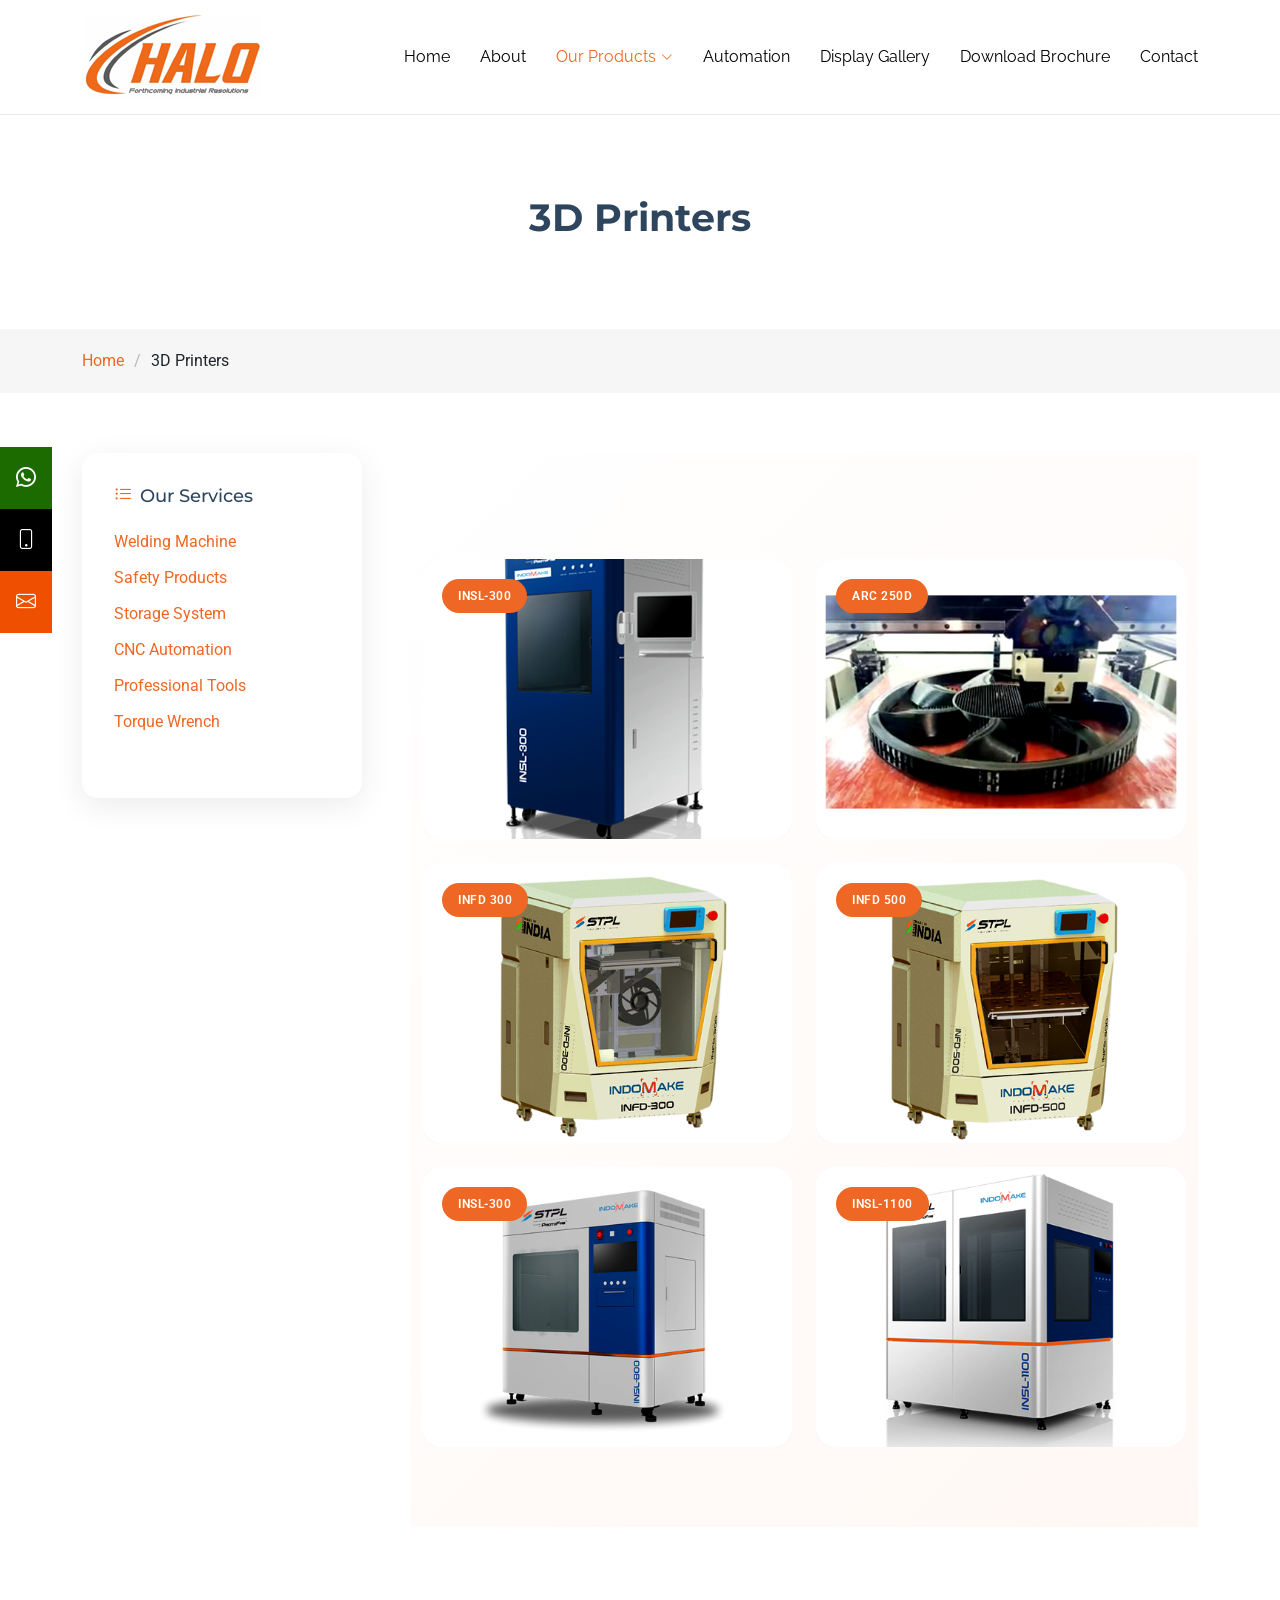
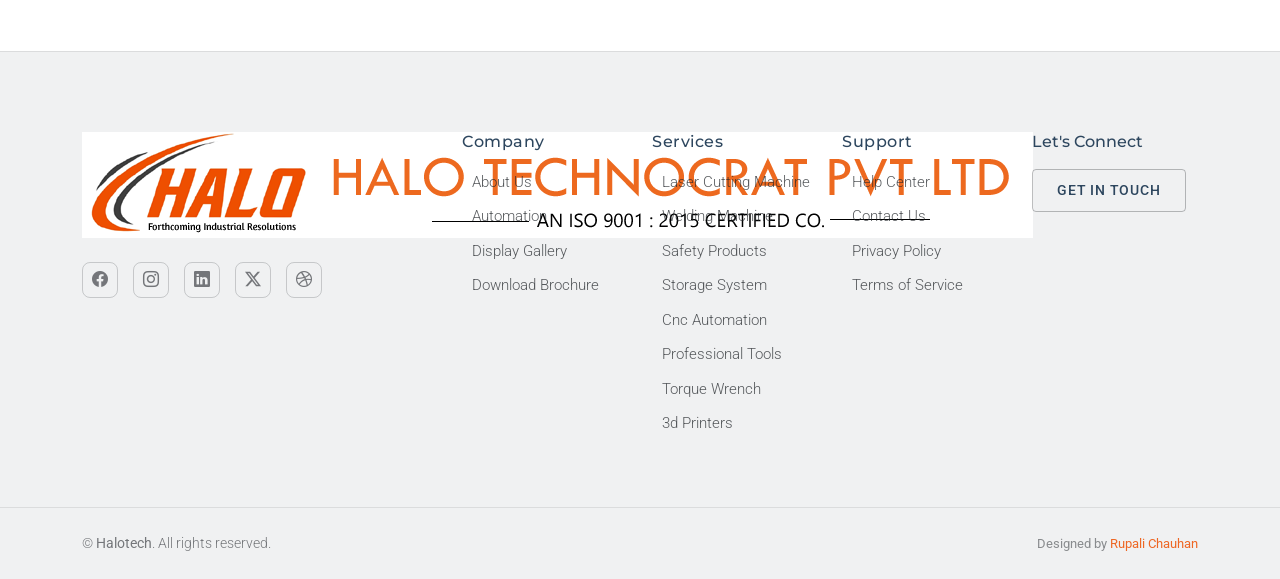
==== commit f6f6211f: "Update 3dprinter.html" ====
--- a/3dprinter.html
+++ b/3dprinter.html
@@ -192,14 +192,14 @@
             <div class="nav-sticky">
               <h3><i class="bi bi-list-ul"></i> Our Services</h3>
               <ul class="content-nav">
-          <li><a href="lasercutting.html">Laser Cutting Machine</a></li>
+          <!--<li><a href="lasercutting.html">Laser Cutting Machine</a></li>-->
                   <li><a href="weldingmachine.html">Welding Machine</a></li>
                   <li><a href="safetyproducts.html">Safety Products</a></li>
                   <li><a href="storagesystem.html">Storage System</a></li>
                   <li><a href="cncautomation.html">CNC Automation</a></li>
 				  <li><a href="professionaltools.html">Professional Tools</a></li>
                   <li><a href="torquewrench.html">Torque Wrench</a></li>
-                  <li><a href="3dprinter.html">3d Printers</a></li>
+               <!--   <li><a href="3dprinter.html">3d Printers</a></li>-->
                  
               </ul>
 
